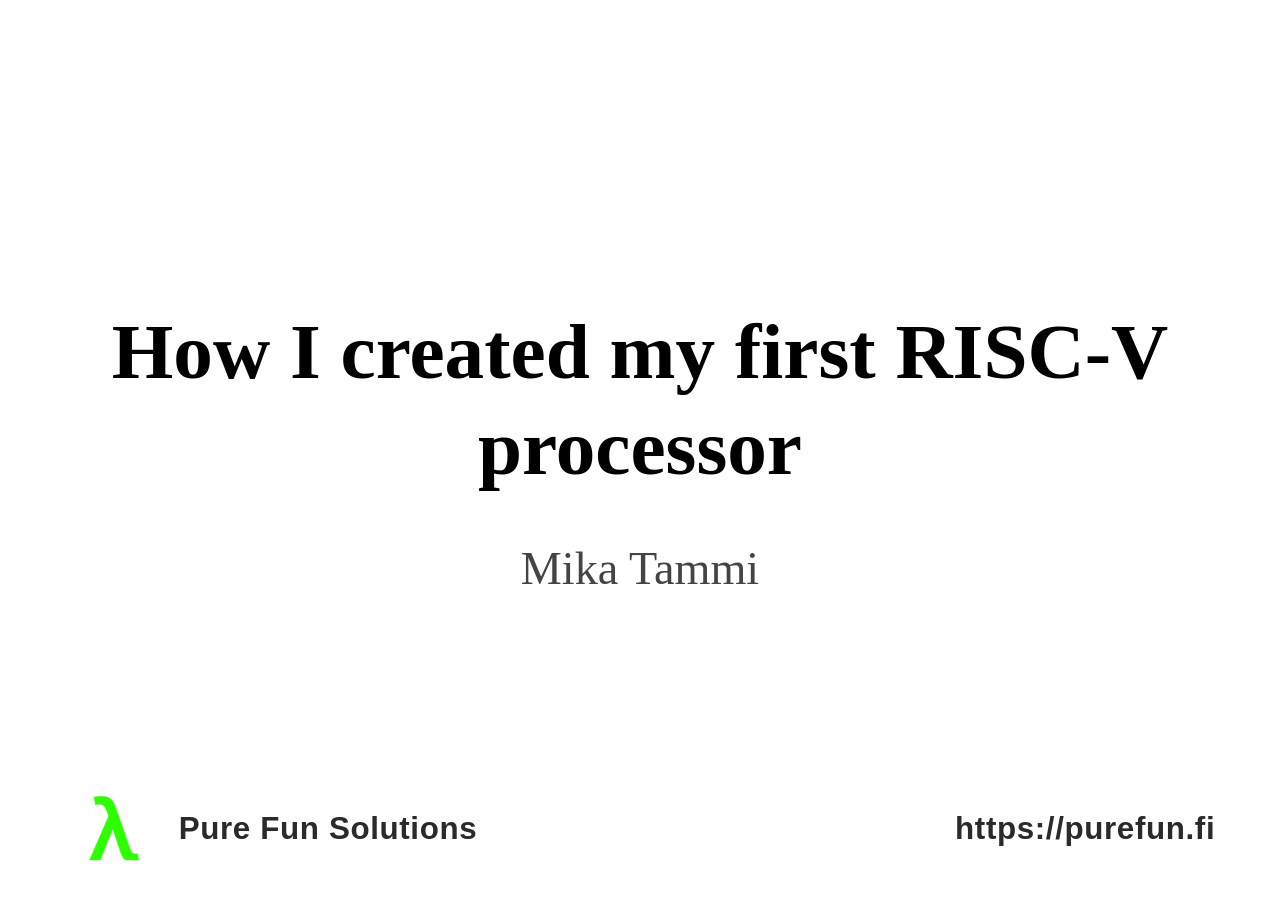
==== docs/index.html @ 462a07eb "riski5 — Helsinki Functional Programming meetup deck Co-Authored-By: Claude Opus 4.7 (1M context) <n" ====
<!DOCTYPE html>
<head>
  <meta charset="utf-8">
  <meta name="generator" content="pandoc">
  <title>-</title>
  <style>
    code{white-space: pre-wrap;}
    span.smallcaps{font-variant: small-caps;}
    div.columns{display: flex; gap: min(4vw, 1.5em);}
    div.column{flex: auto; overflow-x: auto;}
    div.hanging-indent{margin-left: 1.5em; text-indent: -1.5em;}
    /* The extra [class] is a hack that increases specificity enough to
       override a similar rule in reveal.js */
    ul.task-list[class]{list-style: none;}
    ul.task-list li input[type="checkbox"] {
      font-size: inherit;
      width: 0.8em;
      margin: 0 0.8em 0.2em -1.6em;
      vertical-align: middle;
    }
    .display.math{display: block; text-align: center; margin: 0.5rem auto;}
    /* CSS for syntax highlighting */
    html { -webkit-text-size-adjust: 100%; }
    pre > code.sourceCode { white-space: pre; position: relative; }
    pre > code.sourceCode > span { display: inline-block; line-height: 1.25; }
    pre > code.sourceCode > span:empty { height: 1.2em; }
    .sourceCode { overflow: visible; }
    code.sourceCode > span { color: inherit; text-decoration: inherit; }
    div.sourceCode { margin: 1em 0; }
    pre.sourceCode { margin: 0; }
    @media screen {
    div.sourceCode { overflow: auto; }
    }
    @media print {
    pre > code.sourceCode { white-space: pre-wrap; }
    pre > code.sourceCode > span { text-indent: -5em; padding-left: 5em; }
    }
    pre.numberSource code
      { counter-reset: source-line 0; }
    pre.numberSource code > span
      { position: relative; left: -4em; counter-increment: source-line; }
    pre.numberSource code > span > a:first-child::before
      { content: counter(source-line);
        position: relative; left: -1em; text-align: right; vertical-align: baseline;
        border: none; display: inline-block;
        -webkit-touch-callout: none; -webkit-user-select: none;
        -khtml-user-select: none; -moz-user-select: none;
        -ms-user-select: none; user-select: none;
        padding: 0 4px; width: 4em;
      }
    pre.numberSource { margin-left: 3em;  padding-left: 4px; }
    div.sourceCode
      { color: #cccccc; background-color: #303030; }
    @media screen {
    pre > code.sourceCode > span > a:first-child::before { text-decoration: underline; }
    }
    code span.al { color: #ffcfaf; } /* Alert */
    code span.an { color: #7f9f7f; font-weight: bold; } /* Annotation */
    code span.at { } /* Attribute */
    code span.bn { color: #dca3a3; } /* BaseN */
    code span.bu { } /* BuiltIn */
    code span.cf { color: #f0dfaf; } /* ControlFlow */
    code span.ch { color: #dca3a3; } /* Char */
    code span.cn { color: #dca3a3; font-weight: bold; } /* Constant */
    code span.co { color: #7f9f7f; } /* Comment */
    code span.cv { color: #7f9f7f; font-weight: bold; } /* CommentVar */
    code span.do { color: #7f9f7f; } /* Documentation */
    code span.dt { color: #dfdfbf; } /* DataType */
    code span.dv { color: #dcdccc; } /* DecVal */
    code span.er { color: #c3bf9f; } /* Error */
    code span.ex { } /* Extension */
    code span.fl { color: #c0bed1; } /* Float */
    code span.fu { color: #efef8f; } /* Function */
    code span.im { } /* Import */
    code span.in { color: #7f9f7f; font-weight: bold; } /* Information */
    code span.kw { color: #f0dfaf; } /* Keyword */
    code span.op { color: #f0efd0; } /* Operator */
    code span.ot { color: #efef8f; } /* Other */
    code span.pp { color: #ffcfaf; font-weight: bold; } /* Preprocessor */
    code span.sc { color: #dca3a3; } /* SpecialChar */
    code span.ss { color: #cc9393; } /* SpecialString */
    code span.st { color: #cc9393; } /* String */
    code span.va { } /* Variable */
    code span.vs { color: #cc9393; } /* VerbatimString */
    code span.wa { color: #7f9f7f; font-weight: bold; } /* Warning */
  </style>
  <link rel="stylesheet" href="assets/css/overrides.css">
</head>
<body>
<section id="how-i-created-my-first-risc-v-processor"
class="slide level2 title-deck">
<h2 class="title-deck">How I created my first RISC-V processor</h2>
<p>Mika Tammi</p>
</section>
<section id="section-1-introduction" class="title-slide slide level1">
<h1>Section 1 · Introduction</h1>

</section>
<section id="riski5-risc-v-on-fpga-in-haskell" class="slide level2">
<h2>riski5 — RISC-V on FPGA in Haskell</h2>
<p><strong>Helsinki Functional Programming meetup</strong>
<strong>2026-05-05</strong></p>
<div style="height: 2em">

</div>
<p>A RISC-V processor written in Clash.</p>
<p>Clash compiles a subset of Haskell to synthesisable Verilog.</p>
<div style="height: 2em">

</div>
<p><a href="https://github.com/purefunsolutions/riski5"
class="uri">https://github.com/purefunsolutions/riski5</a></p>
<p><a
href="https://github.com/purefunsolutions/riski5-helsinki-functional-programming-meetup-presentation"
class="uri">https://github.com/purefunsolutions/riski5-helsinki-functional-programming-meetup-presentation</a></p>
</section>
<section id="about-me-mika-tammi" class="slide level2">
<h2>About me — Mika Tammi</h2>
<ul>
<li>Long-time Haskeller, also enthusiastic about Nix and Rust; runs Pure
Fun Solutions</li>
<li>Background spans <strong>embedded and systems programming</strong>,
<strong>signal processing</strong>, <strong>ML / AI</strong>, and
<strong>cybersecurity</strong></li>
<li>Studied at <strong>Tampere University of Technology</strong> (BSc +
an almost-MSc) — major in <strong>Theoretical Computer Science</strong>
(<em>ohjelmistotiede</em>), minors in <strong>Digital Hardware
Design</strong> and <strong>Signal Processing in Multimedia</strong>.
Master’s thesis still unfinished. Last touched FPGAs around
<strong>2012</strong>, so this is a return after a decade-plus gap</li>
<li>Audacious goal for this project: <em>write a RISC-V processor in
Clash that runs on a 22-year-old educational FPGA</em></li>
</ul>
</section>
<section id="sibling-projects" class="slide level2">
<h2>Sibling projects</h2>
<ul>
<li><strong><code>alterade2-flake</code></strong> — Quartus II 13.0sp1 +
USB-Blaster on NixOS</li>
<li><strong><code>verilambda</code></strong> — Haskell-Verilator
bindings, type-preserving</li>
<li><strong><code>riski5</code></strong> — the RISC-V core (today’s main
subject)</li>
</ul>
</section>
<section id="presenter-reminder-kick-off-the-live-boot"
class="slide level2 presenter-note">
<h2 class="presenter-note">▶ Presenter reminder — kick off the live
boot</h2>
<p>In another terminal, before continuing:</p>
<div class="sourceCode" id="cb1"><pre class="sourceCode sh"><code class="sourceCode bash"><span id="cb1-1"><a href="#cb1-1" aria-hidden="true" tabindex="-1"></a><span class="ex">nix</span> run .#boot-linux-master-combmd</span></code></pre></div>
<p>Uploads the kernel + DTB over JTAG-Avalon-Master and starts booting
Linux on the DE2 in the background while the rest of the deck plays.</p>
</section>
<section id="the-setup-driving-todays-demo"
class="slide level2 full-photo">
<h2 class="full-photo">The setup driving today’s demo</h2>
<p><img src="assets/images/AlteraSalkku01.jpeg" /></p>
</section>
<section id="the-setup-driving-todays-demo-1"
class="slide level2 full-photo">
<h2 class="full-photo">The setup driving today’s demo</h2>
<p><img src="assets/images/AlteraSalkku02.jpeg" /></p>
</section>
<section id="why-now-ai-nostalgia" class="slide level2">
<h2>Why now? — AI + nostalgia</h2>
<ul>
<li><strong>Claude Opus 4.7 was released 2026-04-16.</strong> I wanted
to push and test the limits of it on a substantial, end-to-end systems
project.</li>
<li>I dug up an old <strong>Altera DE2</strong> board I originally got
from <strong>Tampere University of Technology</strong> as part of my
studies. 22 years old, 33 216 LEs, 8 MB SDRAM, sitting in a drawer.</li>
<li>Open question: could Claude help me get this antique FPGA running on
<strong>modern NixOS + flakes</strong>?</li>
<li>I’d carried a years-old itch to write my own RISC-V core. Felt like
the right time to try <strong>Clash on real silicon</strong>.</li>
<li>Working style: <strong>I supplied the design guidelines</strong> —
which blocks I wanted, what targets, what verification approach —
<strong>and Claude filled in the implementation gaps</strong>. This
whole project is the receipt for that experiment.</li>
</ul>
</section>
<section id="bootstrap-hello-world-on-real-silicon-in-hours"
class="slide level2">
<h2>Bootstrap: Hello World on real silicon in hours</h2>
<p><strong><code>alterade2-flake</code></strong> — Nix flake packaging
Altera Quartus II 13.0sp1 (the last version that supports Cyclone II)
and the USB-Blaster JTAG cable as a NixOS module.</p>
<blockquote>
<p>A blinking-LED design was running on the physical DE2 within two
hours of taking it out of the box and plugging it into my computer.</p>
</blockquote>
<p><strong><code>verilambda</code></strong> — Haskell-Verilator
bindings, type-preserving (HKD ports + <code>OverloadedLabels</code>),
no Template Haskell. Built because every existing option degraded Clash
types at the FFI boundary.</p>
<p><strong>riski5</strong> — the RISC-V core, sits on top of those two
siblings. Three repos, one workflow, all under Nix.</p>
</section>
<section id="agenda-arc" class="slide level2">
<h2>Agenda + arc</h2>
<p>Phase milestones (dates from the live blog post, not weeks):</p>
<ul>
<li><strong>Phase 1A</strong> — Scaffold + type-level ISA
<em>(2026-04-19)</em></li>
<li><strong>Phase 1B/C/D</strong> — SoC bring-up: BRAM → SRAM →
SDRAM</li>
<li><strong>Phase 1E</strong> — fmax baseline (~33 MHz pipelineless
plateau)</li>
<li><strong>Phase 2A</strong> — 5-stage pipeline, <strong>40 MHz on
silicon</strong> <em>(2026-04-21)</em></li>
<li><strong>Phase 2B</strong> — A-extension + CLINT + PLIC +
interrupts</li>
<li><strong>2026-05-02</strong> — <strong>Linux 6.18.22 boots on real
silicon</strong> (dies at sched_clock)</li>
<li><strong>2026-05-03</strong> — Multi-PLL three-domain split
landed</li>
<li><strong>2026-05-04</strong> — <code>mstatus.MPP</code> + bridge
fixes; kernel reaches printk</li>
<li><strong>2026-05-05 (today!)</strong> — <code>cbrFlush</code> race +
hybrid MUL-via-DSP silicon-only-bug fixes; Linux boots through
<code>BogoMIPS</code> to <strong>Mountpoint-cache hash table
entries</strong></li>
</ul>
</section>
<section id="how-a-cpu-works-in-30-seconds"
class="slide level2 code-dense">
<h2 class="code-dense">How a CPU works (in 30 seconds)</h2>
<p>A CPU is a tiny state machine. Its state is the <strong>program
counter (PC)</strong>, the <strong>register file</strong> (32 GPRs in
RV32), a few <strong>CSRs</strong>, and <strong>memory</strong>.</p>
<p>Each clock tick:</p>
<ol type="1">
<li><strong>Fetch</strong> — read 32 bits at <code>mem[PC]</code></li>
<li><strong>Decode</strong> — interpret them as an instruction
(<code>addi x1, x2, 5</code> / <code>lw x3, 0(x4)</code> /
<code>beq …</code>)</li>
<li><strong>Execute</strong> — write a register, read / write memory, or
update PC</li>
<li><strong>Repeat</strong> — default <code>PC ← PC + 4</code>, then
back to step 1</li>
</ol>
<div class="sourceCode" id="cb2"><pre
class="sourceCode haskell"><code class="sourceCode haskell"><span id="cb2-1"><a href="#cb2-1" aria-hidden="true" tabindex="-1"></a><span class="ot">step ::</span> <span class="dt">Instr</span> <span class="ot">-&gt;</span> <span class="dt">MachineState</span> <span class="ot">-&gt;</span> <span class="dt">MachineState</span></span></code></pre></div>
<p><code>Riski5.Reference</code> literally implements it that way — pure
Haskell, total function, no <code>IO</code>.</p>
</section>
<section id="what-is-clash" class="slide level2 code-dense">
<h2 class="code-dense">What is Clash?</h2>
<p>Clash compiles a subset of Haskell to <strong>synthesisable
Verilog</strong>.</p>
<ul>
<li><code>Signal dom a</code> — a wire in clock domain <code>dom</code>
carrying values of <code>a</code> over time</li>
<li><code>clash --verilog</code> — emit synthesisable Verilog</li>
<li><code>simulate</code> — run the same source as plain Haskell</li>
</ul>
<div class="sourceCode" id="cb3"><pre
class="sourceCode haskell"><code class="sourceCode haskell"><span id="cb3-1"><a href="#cb3-1" aria-hidden="true" tabindex="-1"></a><span class="co">-- A single full adder</span></span>
<span id="cb3-2"><a href="#cb3-2" aria-hidden="true" tabindex="-1"></a>fullAdder</span>
<span id="cb3-3"><a href="#cb3-3" aria-hidden="true" tabindex="-1"></a><span class="ot">  ::</span> <span class="dt">Signal</span> dom (<span class="dt">Bit</span>, <span class="dt">Bit</span>, <span class="dt">Bit</span>)</span>
<span id="cb3-4"><a href="#cb3-4" aria-hidden="true" tabindex="-1"></a>  <span class="ot">-&gt;</span> <span class="dt">Signal</span> dom (<span class="dt">Bit</span>, <span class="dt">Bit</span>)</span>
<span id="cb3-5"><a href="#cb3-5" aria-hidden="true" tabindex="-1"></a>fullAdder <span class="ot">=</span> <span class="fu">fmap</span> step</span>
<span id="cb3-6"><a href="#cb3-6" aria-hidden="true" tabindex="-1"></a>  <span class="kw">where</span> step (a, b, cin) <span class="ot">=</span></span>
<span id="cb3-7"><a href="#cb3-7" aria-hidden="true" tabindex="-1"></a>          (a <span class="ot">`xor`</span> b <span class="ot">`xor`</span> cin</span>
<span id="cb3-8"><a href="#cb3-8" aria-hidden="true" tabindex="-1"></a>          , (a <span class="op">.&amp;.</span> b) <span class="op">.|.</span> (cin <span class="op">.&amp;.</span> (a <span class="ot">`xor`</span> b)))</span></code></pre></div>
<p><strong>One source. Multiple targets.</strong> That’s the thread that
runs through this whole project.</p>
</section>
<section id="a-quick-word-on-risc-v" class="slide level2">
<h2>A quick word on RISC-V</h2>
<p><strong>RISC-V</strong> — an open, modular, royalty-free ISA, started
in <strong>2010</strong> at <strong>UC Berkeley</strong> (Asanović,
Patterson, Waterman, Lee) as a clean teaching ISA. First public spec in
<strong>2014</strong>.</p>
<ul>
<li><strong>2015</strong> — RISC-V Foundation incorporated; SiFive
founded</li>
<li><strong>2017</strong> — HiFive Unleashed: first Linux-capable
commercial board</li>
<li><strong>2019</strong> — RV32I / RV64I base + Zicsr ratified</li>
<li><strong>2020</strong> — RISC-V International moves to Switzerland
for neutrality</li>
<li><strong>2021</strong> — Vector extension v1.0 ratified</li>
<li><strong>2024-26</strong> — major adoption: Google, Qualcomm, NVIDIA,
Apple</li>
</ul>
</section>
<section id="what-riski5-implements-today"
class="slide level2 code-dense">
<h2 class="code-dense">What riski5 implements today</h2>
<p>Full <strong>RV32IMA + Zicsr + Zifencei + Zbb + M-mode</strong>
privileged subset:</p>
<ul>
<li><strong>RV32I</strong> — base 32-bit integer ISA (47 instructions:
arithmetic, logical, shifts, loads / stores, branches, jumps, FENCE,
ECALL, EBREAK)</li>
<li><strong>Zicsr</strong> — six CSR access instructions (CSRRW / CSRRS
/ CSRRC + imm)</li>
<li><strong>Zifencei</strong> — <code>FENCE.I</code> (no-op without
I-cache; free today)</li>
<li><strong>M-mode privileged</strong> — <code>mstatus</code>,
<code>mtvec</code>, <code>mepc</code>, <code>mcause</code>,
<code>mip</code> / <code>mie</code>, <code>MRET</code>; trap entry /
return; CLINT timer + PLIC IRQs</li>
<li><strong>RV32M</strong> — <code>MUL</code>, <code>MULH</code>,
<code>MULHSU</code>, <code>MULHU</code>, <code>DIV</code>,
<code>DIVU</code>, <code>REM</code>, <code>REMU</code> (hybrid:
combinational MUL via Cyclone II DSP blocks, iterative DIV/REM)</li>
<li><strong>RV32A</strong> — <code>LR.W</code>, <code>SC.W</code>, plus
all nine AMOs:
<code>SWAP / ADD / XOR / AND / OR / MIN / MAX / MINU / MAXU</code>
(<code>.W</code>)</li>
<li><strong>Zbb</strong> — bit-manipulation (count-leading/trailing
zeros, byte/word swap,
<code>min</code>/<code>max</code>/<code>minu</code>/<code>maxu</code>,
etc.) — required by Linux RV32 builds</li>
</ul>
</section>

<section id="section-2-the-original-idea-risc-v-isa-at-the-type-level"
class="title-slide slide level1">
<h1>Section 2 · The Original Idea — RISC-V ISA at the Type Level</h1>

</section>
<section id="the-seed-idea" class="slide level2">
<h2>The seed idea</h2>
<blockquote>
<p><em>Can I represent the entire RISC-V instruction set in Haskell’s
type system, and use that single definition for the hardware decoder,
the assembler, and the encoder?</em></p>
</blockquote>
<p>This is what started the project.</p>
<p>The hypothesis: <strong>if widths and operand kinds live in types,
every downstream consumer (silicon, simulator, assembler) is a total
function and bit-level mistakes become compile errors.</strong></p>
<p>Single source of truth. Three (or more) outputs. No duplication.</p>
</section>
<section id="code-excerpt-the-instr-adt"
class="slide level2 code-dense">
<h2 class="code-dense">Code excerpt: the <code>Instr</code> ADT</h2>
<p>From <code>Riski5.ISA</code> — every RV32IMA instruction is one
constructor.</p>
<div class="sourceCode" id="cb4"><pre
class="sourceCode haskell"><code class="sourceCode haskell"><span id="cb4-1"><a href="#cb4-1" aria-hidden="true" tabindex="-1"></a><span class="kw">data</span> <span class="dt">Instr</span></span>
<span id="cb4-2"><a href="#cb4-2" aria-hidden="true" tabindex="-1"></a>  <span class="ot">=</span> <span class="dt">Lui</span>   <span class="dt">Reg</span> (<span class="dt">BitVector</span> <span class="dv">20</span>)        <span class="co">-- upper-immediate</span></span>
<span id="cb4-3"><a href="#cb4-3" aria-hidden="true" tabindex="-1"></a>  <span class="op">|</span> <span class="dt">Auipc</span> <span class="dt">Reg</span> (<span class="dt">BitVector</span> <span class="dv">20</span>)</span>
<span id="cb4-4"><a href="#cb4-4" aria-hidden="true" tabindex="-1"></a>  <span class="op">|</span> <span class="dt">Addi</span>  <span class="dt">Reg</span> <span class="dt">Reg</span> (<span class="dt">Signed</span> <span class="dv">12</span>)       <span class="co">-- I-type arithmetic</span></span>
<span id="cb4-5"><a href="#cb4-5" aria-hidden="true" tabindex="-1"></a>  <span class="op">|</span> <span class="dt">Slli</span>  <span class="dt">Reg</span> <span class="dt">Reg</span> (<span class="dt">BitVector</span> <span class="dv">5</span>)</span>
<span id="cb4-6"><a href="#cb4-6" aria-hidden="true" tabindex="-1"></a>  <span class="op">|</span> <span class="dt">Add</span>   <span class="dt">Reg</span> <span class="dt">Reg</span> <span class="dt">Reg</span>               <span class="co">-- R-type arithmetic</span></span>
<span id="cb4-7"><a href="#cb4-7" aria-hidden="true" tabindex="-1"></a>  <span class="op">|</span> <span class="dt">Sub</span>   <span class="dt">Reg</span> <span class="dt">Reg</span> <span class="dt">Reg</span></span>
<span id="cb4-8"><a href="#cb4-8" aria-hidden="true" tabindex="-1"></a>  <span class="op">|</span> <span class="dt">Bne</span>   <span class="dt">Reg</span> <span class="dt">Reg</span> (<span class="dt">Signed</span> <span class="dv">13</span>)       <span class="co">-- branches</span></span>
<span id="cb4-9"><a href="#cb4-9" aria-hidden="true" tabindex="-1"></a>  <span class="op">|</span> <span class="dt">Jalr</span>  <span class="dt">Reg</span> <span class="dt">Reg</span> (<span class="dt">Signed</span> <span class="dv">12</span>)       <span class="co">-- jumps</span></span>
<span id="cb4-10"><a href="#cb4-10" aria-hidden="true" tabindex="-1"></a>  <span class="op">|</span> <span class="dt">Lw</span>    <span class="dt">Reg</span> <span class="dt">Reg</span> (<span class="dt">Signed</span> <span class="dv">12</span>)       <span class="co">-- loads / stores</span></span>
<span id="cb4-11"><a href="#cb4-11" aria-hidden="true" tabindex="-1"></a>  <span class="op">|</span> <span class="dt">Sw</span>    <span class="dt">Reg</span> <span class="dt">Reg</span> (<span class="dt">Signed</span> <span class="dv">12</span>)</span>
<span id="cb4-12"><a href="#cb4-12" aria-hidden="true" tabindex="-1"></a>  <span class="op">|</span> <span class="dt">Mul</span>   <span class="dt">Reg</span> <span class="dt">Reg</span> <span class="dt">Reg</span>               <span class="co">-- RV32M</span></span>
<span id="cb4-13"><a href="#cb4-13" aria-hidden="true" tabindex="-1"></a>  <span class="op">|</span> <span class="dt">LrW</span>   <span class="dt">Reg</span> <span class="dt">Reg</span>                   <span class="co">-- RV32A: load-reserved</span></span>
<span id="cb4-14"><a href="#cb4-14" aria-hidden="true" tabindex="-1"></a>  <span class="op">|</span> <span class="dt">ScW</span>   <span class="dt">Reg</span> <span class="dt">Reg</span> <span class="dt">Reg</span>               <span class="co">-- RV32A: store-conditional</span></span>
<span id="cb4-15"><a href="#cb4-15" aria-hidden="true" tabindex="-1"></a>  <span class="op">|</span> <span class="dt">Csrrw</span> <span class="dt">Reg</span> <span class="dt">Csr</span> <span class="dt">Reg</span>               <span class="co">-- Zicsr</span></span>
<span id="cb4-16"><a href="#cb4-16" aria-hidden="true" tabindex="-1"></a>  <span class="op">|</span> <span class="dt">Mret</span>                            <span class="co">-- machine-mode return</span></span>
<span id="cb4-17"><a href="#cb4-17" aria-hidden="true" tabindex="-1"></a>  <span class="op">|</span> <span class="dt">Fence</span> <span class="dt">FenceArg</span> <span class="dt">FenceArg</span></span>
<span id="cb4-18"><a href="#cb4-18" aria-hidden="true" tabindex="-1"></a>  <span class="co">-- + ~30 more, each operand width-typed</span></span></code></pre></div>
<p>Widths live in types — <code>Signed 12</code>,
<code>BitVector 5</code>, <code>Reg = BitVector 5</code>. A wrong width
is a compile error before the synthesiser sees it.</p>
</section>
<section id="one-adt-three-consumers" class="slide level2 code-dense">
<h2 class="code-dense">One ADT, three consumers</h2>
<div class="sourceCode" id="cb5"><pre
class="sourceCode haskell"><code class="sourceCode haskell"><span id="cb5-1"><a href="#cb5-1" aria-hidden="true" tabindex="-1"></a><span class="co">-- 1. Hardware decoder (Clash, runs on silicon)</span></span>
<span id="cb5-2"><a href="#cb5-2" aria-hidden="true" tabindex="-1"></a><span class="ot">decode ::</span> <span class="dt">BitVector</span> <span class="dv">32</span> <span class="ot">-&gt;</span> <span class="dt">Maybe</span> <span class="dt">Instr</span></span>
<span id="cb5-3"><a href="#cb5-3" aria-hidden="true" tabindex="-1"></a></span>
<span id="cb5-4"><a href="#cb5-4" aria-hidden="true" tabindex="-1"></a><span class="co">-- 2. Software encoder (inverse of decode, also total)</span></span>
<span id="cb5-5"><a href="#cb5-5" aria-hidden="true" tabindex="-1"></a><span class="ot">encode ::</span> <span class="dt">Instr</span> <span class="ot">-&gt;</span> <span class="dt">BitVector</span> <span class="dv">32</span></span>
<span id="cb5-6"><a href="#cb5-6" aria-hidden="true" tabindex="-1"></a></span>
<span id="cb5-7"><a href="#cb5-7" aria-hidden="true" tabindex="-1"></a><span class="co">-- 3. Embedded assembler eDSL (monadic, with labels + pseudo-ops)</span></span>
<span id="cb5-8"><a href="#cb5-8" aria-hidden="true" tabindex="-1"></a><span class="ot">blinky ::</span> <span class="dt">Asm</span> ()</span>
<span id="cb5-9"><a href="#cb5-9" aria-hidden="true" tabindex="-1"></a>blinky <span class="ot">=</span> <span class="kw">do</span></span>
<span id="cb5-10"><a href="#cb5-10" aria-hidden="true" tabindex="-1"></a>  li   t0 <span class="bn">0x10000020</span>       <span class="co">-- pseudo-op: lui + addi</span></span>
<span id="cb5-11"><a href="#cb5-11" aria-hidden="true" tabindex="-1"></a>  loop <span class="ot">&lt;-</span> label</span>
<span id="cb5-12"><a href="#cb5-12" aria-hidden="true" tabindex="-1"></a>  sw   t1 <span class="dv">0</span> t0</span>
<span id="cb5-13"><a href="#cb5-13" aria-hidden="true" tabindex="-1"></a>  addi t1 t1 <span class="dv">1</span></span>
<span id="cb5-14"><a href="#cb5-14" aria-hidden="true" tabindex="-1"></a>  j    loop                <span class="co">-- pseudo-op: jal x0, loop</span></span></code></pre></div>
<p>Encoder/decoder mirror each other bit-for-bit. The assembler resolves
labels in two passes. <strong>The first “Hello from Riski5” firmware was
written entirely in this Haskell eDSL — no GNU binutils
involved.</strong></p>
</section>
<section id="hello-from-riski5-the-asm-edsl-on-real-silicon"
class="slide level2 code-dense two-col">
<h2 class="code-dense two-col">“Hello from Riski5” — the asm eDSL on
real silicon</h2>
<div class="columns">
<div class="column">
<div class="sourceCode" id="cb6"><pre
class="sourceCode haskell"><code class="sourceCode haskell"><span id="cb6-1"><a href="#cb6-1" aria-hidden="true" tabindex="-1"></a><span class="ot">helloFirmware ::</span> <span class="dt">Asm</span> ()</span>
<span id="cb6-2"><a href="#cb6-2" aria-hidden="true" tabindex="-1"></a>helloFirmware <span class="ot">=</span> <span class="kw">do</span></span>
<span id="cb6-3"><a href="#cb6-3" aria-hidden="true" tabindex="-1"></a>  loadAddr uartReg <span class="bn">0x1000</span>_0000</span>
<span id="cb6-4"><a href="#cb6-4" aria-hidden="true" tabindex="-1"></a>  loadAddr lcdReg  <span class="bn">0x1000</span>_0040</span>
<span id="cb6-5"><a href="#cb6-5" aria-hidden="true" tabindex="-1"></a></span>
<span id="cb6-6"><a href="#cb6-6" aria-hidden="true" tabindex="-1"></a>  uartString <span class="st">&quot;hello, world\n&quot;</span></span>
<span id="cb6-7"><a href="#cb6-7" aria-hidden="true" tabindex="-1"></a></span>
<span id="cb6-8"><a href="#cb6-8" aria-hidden="true" tabindex="-1"></a>  <span class="co">-- Centred LCD greeting</span></span>
<span id="cb6-9"><a href="#cb6-9" aria-hidden="true" tabindex="-1"></a>  lcdGotoXy <span class="dv">4</span> <span class="dv">0</span></span>
<span id="cb6-10"><a href="#cb6-10" aria-hidden="true" tabindex="-1"></a>  lcdString <span class="st">&quot;Hello fr&quot;</span></span>
<span id="cb6-11"><a href="#cb6-11" aria-hidden="true" tabindex="-1"></a>  lcdGotoXy <span class="dv">0</span> <span class="dv">1</span></span>
<span id="cb6-12"><a href="#cb6-12" aria-hidden="true" tabindex="-1"></a>  lcdString <span class="st">&quot;Riski5!&quot;</span></span>
<span id="cb6-13"><a href="#cb6-13" aria-hidden="true" tabindex="-1"></a></span>
<span id="cb6-14"><a href="#cb6-14" aria-hidden="true" tabindex="-1"></a>  done <span class="ot">&lt;-</span> label</span>
<span id="cb6-15"><a href="#cb6-15" aria-hidden="true" tabindex="-1"></a>  j done</span></code></pre></div>
</div><div class="column">
<p><img src="assets/images/HelloFromRiski5.jpg" /></p>
</div>
</div>
</section>

<section id="section-3-rtl-background" class="title-slide slide level1">
<h1>Section 3 · RTL Background</h1>

</section>
<section id="a-short-history-of-silicon"
class="slide level2 code-dense">
<h2 class="code-dense">A short history of silicon</h2>
<p>Moore’s Law in concrete: feature size (<em>viivanleveys</em>)
shrinking, transistors per die exploding.</p>
<table>
<colgroup>
<col style="width: 7%" />
<col style="width: 10%" />
<col style="width: 46%" />
<col style="width: 15%" />
<col style="width: 19%" />
</colgroup>
<thead>
<tr>
<th style="text-align: right;">Year</th>
<th style="text-align: right;">Process</th>
<th>Chip</th>
<th style="text-align: right;">Transistors</th>
<th style="text-align: right;">Peak compute</th>
</tr>
</thead>
<tbody>
<tr>
<td style="text-align: right;">1971</td>
<td style="text-align: right;">10 µm</td>
<td>Intel 4004</td>
<td style="text-align: right;">2.3 k</td>
<td style="text-align: right;">0.09 MIPS</td>
</tr>
<tr>
<td style="text-align: right;">1978</td>
<td style="text-align: right;">3 µm</td>
<td>Intel 8086</td>
<td style="text-align: right;">29 k</td>
<td style="text-align: right;">0.33 MIPS</td>
</tr>
<tr>
<td style="text-align: right;">1993</td>
<td style="text-align: right;">800 nm</td>
<td>Intel Pentium</td>
<td style="text-align: right;">3.1 M</td>
<td style="text-align: right;">~50 MFLOPS</td>
</tr>
<tr>
<td style="text-align: right;">2000</td>
<td style="text-align: right;">180 nm</td>
<td>Intel Pentium 4 (Willamette)</td>
<td style="text-align: right;">42 M</td>
<td style="text-align: right;">~6 GFLOPS</td>
</tr>
<tr>
<td style="text-align: right;"><strong>2004</strong></td>
<td style="text-align: right;"><strong>90 nm</strong></td>
<td><strong>Altera Cyclone II — <em>the DE2</em></strong></td>
<td style="text-align: right;"><strong>33 k LE</strong></td>
<td style="text-align: right;"><em>no FPU</em></td>
</tr>
<tr>
<td style="text-align: right;">2006</td>
<td style="text-align: right;">65 nm</td>
<td>Intel Core 2 Duo (Conroe)</td>
<td style="text-align: right;">291 M</td>
<td style="text-align: right;">~48 GFLOPS</td>
</tr>
<tr>
<td style="text-align: right;">2013</td>
<td style="text-align: right;">22 nm</td>
<td>Intel Haswell</td>
<td style="text-align: right;">1.4 B</td>
<td style="text-align: right;">~490 GFLOPS</td>
</tr>
<tr>
<td style="text-align: right;">2020</td>
<td style="text-align: right;">14 nm</td>
<td><strong>Intel i9-10900KF</strong> — <em>my older desktop</em></td>
<td style="text-align: right;">~6 B †</td>
<td style="text-align: right;">~2 TFLOPS</td>
</tr>
<tr>
<td style="text-align: right;">2020</td>
<td style="text-align: right;">5 nm</td>
<td>Apple M1</td>
<td style="text-align: right;">16 B</td>
<td style="text-align: right;">2.6 TFLOPS</td>
</tr>
<tr>
<td style="text-align: right;">2022</td>
<td style="text-align: right;">TSMC 4N</td>
<td>NVIDIA RTX 4090</td>
<td style="text-align: right;">76.3 B</td>
<td style="text-align: right;">82.6 TFLOPS</td>
</tr>
<tr>
<td style="text-align: right;">2023</td>
<td style="text-align: right;">Intel 7</td>
<td><strong>Intel i9-14900K</strong> — <em>my desktop</em></td>
<td style="text-align: right;">~26 B †</td>
<td style="text-align: right;">~3 TFLOPS</td>
</tr>
<tr>
<td style="text-align: right;">2023</td>
<td style="text-align: right;">3 nm</td>
<td><strong>Apple M3 Max</strong> — <em>my MacBook Pro</em></td>
<td style="text-align: right;">92 B</td>
<td style="text-align: right;">14 TFLOPS</td>
</tr>
<tr>
<td style="text-align: right;">2025</td>
<td style="text-align: right;">TSMC 4N</td>
<td>NVIDIA RTX 5090</td>
<td style="text-align: right;">92.2 B</td>
<td style="text-align: right;">104.8 TFLOPS</td>
</tr>
<tr>
<td style="text-align: right;">2026</td>
<td style="text-align: right;">N3P</td>
<td><strong>Apple M5 Max</strong> — <em>current bleeding edge</em></td>
<td style="text-align: right;">~165 B †</td>
<td style="text-align: right;">~25 TFLOPS</td>
</tr>
<tr>
<td style="text-align: right;">2026</td>
<td style="text-align: right;">2 nm</td>
<td>TSMC N2</td>
<td style="text-align: right;"><em>ramping</em></td>
<td style="text-align: right;">—</td>
</tr>
</tbody>
</table>
<p><em>Peak compute: FP32 single-precision (CPU AVX or GPU, whichever is
higher); old chips show MIPS where no FPU existed.</em> <em>† Intel
never officially disclosed transistor counts for these parts; figures
are die-area-density estimates. M5 Max disclosure is still pending at
the time of writing.</em></p>
<p>Feature size: <strong>5 000× smaller</strong> since 1971. Transistor
density: <strong>~10⁷ ×</strong>. Peak compute: <strong>~10⁹ ×</strong>.
<strong>riski5 fits comfortably in 22-year-old 90 nm
silicon.</strong></p>
</section>
<section id="from-c-to-gates" class="slide level2">
<h2>From C to gates</h2>
<p>A hardware description language (HDL) is <strong>not</strong> a
programming language.</p>
<ul>
<li><strong>Registers</strong> are physical state-holding elements (D
flip-flops)</li>
<li><strong>Combinational logic</strong> between them is gates: AND, OR,
MUX</li>
<li>“Synthesisable” means a netlist tool can map your description to
primitive logic cells the FPGA’s place-and-route can chew on</li>
<li>Every line of HDL <strong>is happening in parallel, all the
time</strong> — there is no program counter</li>
</ul>
<p>Mental model: your HDL describes a <em>circuit</em>. The simulator
pretends to be a clock and watches what wires do. The synthesiser turns
the description into actual silicon.</p>
</section>
<section id="hdl-landscape-verilog-vs-systemverilog-vs-vhdl"
class="slide level2">
<h2>HDL landscape — Verilog vs SystemVerilog vs VHDL</h2>
<table>
<colgroup>
<col style="width: 16%" />
<col style="width: 31%" />
<col style="width: 28%" />
<col style="width: 24%" />
</colgroup>
<thead>
<tr>
<th></th>
<th>Type system</th>
<th>Tool support</th>
<th>Ergonomics</th>
</tr>
</thead>
<tbody>
<tr>
<td>Verilog</td>
<td>Weakest (4-state)</td>
<td>Universal</td>
<td>Spartan</td>
</tr>
<tr>
<td>SystemVerilog</td>
<td><code>logic</code>, structs, interfaces, assertions</td>
<td>Partial outside Synopsys/Cadence</td>
<td>Better</td>
</tr>
<tr>
<td>VHDL</td>
<td>Strong, verbose</td>
<td>Strong in EU/aerospace</td>
<td>Heavy ceremony</td>
</tr>
</tbody>
</table>
<p><strong>Verilator</strong> — the gold-standard open-source simulator
— only speaks Verilog/SystemVerilog. That decided our synthesis
target.</p>
<p>We use Clash → Verilog because Verilator was irreplaceable for the
test loop.</p>
</section>
<section id="the-clock-propagation-delay" class="slide level2">
<h2>The clock &amp; propagation delay</h2>
<pre><code>   FF ──── combinational logic ────► FF
   ↑           (gates, muxes)        ↑
   │           ← propagation →       │
   └────── one clock period ─────────┘</code></pre>
<p>The slowest combinational cone between two flip-flops sets your
<strong>maximum clock frequency</strong> (fmax).</p>
<p>Add another gate on the critical path → fmax drops.</p>
<p>Every “obvious” optimisation that adds logic depth (wider ALU, more
forwarding muxes, deeper decode) has a fmax cost.</p>
</section>
<section id="plls-and-multiple-clock-domains"
class="slide level2 code-dense">
<h2 class="code-dense">PLLs and multiple clock domains</h2>
<p>A real SoC is <strong>not one clock</strong>. The DE2 has a 50 MHz
oscillator; <strong>Cyclone II PLLs</strong> synthesise derived clocks
at the frequencies and phases each block needs.</p>
<p>riski5 (after the <strong>Multi-PLL three-domain split,
2026-05-03</strong>) has <strong>three independent clock
domains</strong>, each with its own PLL:</p>
<ul>
<li><strong><code>DomBus</code></strong> — bus / fabric, <strong>40
MHz</strong></li>
<li><strong><code>DomCore</code></strong> — CPU core, <strong>40 MHz
today</strong> (CPP-tunable, splits from DomBus in a later phase)</li>
<li><strong><code>DomSdram</code></strong> — SDRAM controller,
<strong>50 MHz today</strong> (chip-rated 133 MHz; DE2 PCB chip-input
timing doesn’t close at 7.5 ns yet)</li>
</ul>
</section>
<section id="clock-domain-crossings-cdc"
class="slide level2 code-dense">
<h2 class="code-dense">Clock domain crossings (CDC)</h2>
<p><strong>CDC = Clock Domain Crossing.</strong> When a signal travels
between two asynchronous clock domains, it can be <em>latched
mid-transition</em> by the receiver and resolve to a random value —
<em>metastability</em>. A <strong>CDC bridge</strong> sits on the
boundary and synchronises every crossing safely, usually via dual-flop
synchronisers + a handshake protocol.</p>
<p>riski5 has two:</p>
<ul>
<li><code>Riski5.Cdc</code> wraps <code>dualFlipFlopSynchronizer</code>
(the primitive)</li>
<li><code>Riski5.SdramCdcBridge</code> carries Avalon-MM traffic DomBus
↔︎ DomSdram</li>
<li><code>Riski5.CoreCdcBridge</code> does DomCore ↔︎ DomBus</li>
</ul>
<p><strong>Clash makes this type-safe</strong>:
<code>Signal dom a</code> carries the domain <code>dom</code> as a
phantom type — the compiler rejects accidental cross-domain wires.</p>
</section>
<section id="pipelining-buys-you-frequency" class="slide level2">
<h2>Pipelining buys you frequency</h2>
<p>Single-cycle (Phase 1) ran into a ~33 MHz plateau in <strong>Phase
1E</strong>.</p>
<p>Splitting the datapath into a 5-stage pipeline (<strong>Phase 2A,
2026-04-21</strong>) raised the silicon target to <strong>40
MHz</strong>.</p>
<pre><code>   F   |   D   |   X   |   M   |   W
 fetch | dec.  | exec. | mem.  | wb.
   ↓       ↓       ↓       ↓       ↓
   IF/ID  ID/EX  EX/MEM  MEM/WB</code></pre>
<p>Trade-off: latency (each instruction takes 5 cycles to retire) and
<strong>hazards</strong> (forwarding paths, stalls, branch flushes).</p>
</section>

<section id="section-4-the-riski5-soc" class="title-slide slide level1">
<h1>Section 4 · The riski5 SoC</h1>

</section>
<section id="a-core-alone-is-useless-you-need-a-soc"
class="slide level2 code-dense">
<h2 class="code-dense">A core alone is useless — you need a SoC</h2>
<p>Phase 1A: BRAM inside the FPGA was the only memory; tiny hand-written
assembly programs (the eDSL from earlier!).</p>
<p>A working SoC needs <strong>memory</strong> <em>and</em>
<strong>MMIO</strong> to even debug itself:</p>
<ul>
<li><strong>Memory:</strong> BRAM 4 KB → async SRAM 512 KB → SDR SDRAM 8
MB</li>
<li><strong>JTAG-UART</strong> — host console over the USB-Blaster
cable; no extra dongle</li>
<li><strong>GPIO LEDs</strong> — single-bit “did we get here?”
probes</li>
<li><strong>HD44780 LCD</strong> — debug console before the UART
worked</li>
<li><strong><code>JtagAvalonMaster</code></strong> — Clash bus master
that pushes a Linux kernel + DTB into SDRAM over JTAG in seconds; no
bitstream rebuild</li>
</ul>
<p>Each memory step took longer than the core itself.</p>
</section>
<section id="soc-block-diagram" class="slide level2 full-diagram">
<h2 class="full-diagram">SoC block diagram</h2>
<figure>
<img src="assets/diagrams/soc.svg" alt="riski5 SoC" />
<figcaption aria-hidden="true">riski5 SoC</figcaption>
</figure>
</section>
<section id="memory-map" class="slide level2">
<h2>Memory map</h2>
<table>
<thead>
<tr>
<th>Region</th>
<th>Base</th>
<th>Size</th>
<th>Notes</th>
</tr>
</thead>
<tbody>
<tr>
<td>BRAM</td>
<td><code>0x0000_0000</code></td>
<td>4 KB</td>
<td>reset PC = 0</td>
</tr>
<tr>
<td>MMIO</td>
<td><code>0x1000_0000</code></td>
<td>-</td>
<td>UART, GPIO, LCD</td>
</tr>
<tr>
<td>CLINT</td>
<td><code>0x0200_0000</code></td>
<td>-</td>
<td>SiFive layout</td>
</tr>
<tr>
<td>SRAM</td>
<td><code>0x2000_0000</code></td>
<td>512 KB</td>
<td>async, fast</td>
</tr>
<tr>
<td>SDRAM</td>
<td><code>0x8000_0000</code></td>
<td>8 MB</td>
<td><strong>Linux base</strong></td>
</tr>
</tbody>
</table>
<p><code>Riski5.MemMap</code> is <strong>the</strong> source of truth.
The SDRAM base is placed where the RISC-V Linux port expects main
memory, so reaching that target is a layout question, not a
re-addressing exercise.</p>
</section>
<section id="core-block-diagram-5-stage-pipeline-f-d-x-m-w"
class="slide level2 full-diagram">
<h2 class="full-diagram">Core block diagram — 5-stage pipeline: F → D →
X → M → W</h2>
<figure>
<img src="assets/diagrams/pipeline.svg" alt="riski5 5-stage pipeline" />
<figcaption aria-hidden="true">riski5 5-stage pipeline</figcaption>
</figure>
</section>
<section id="performance-vs-old-peers-coremarkmhz" class="slide level2">
<h2>Performance vs old peers (CoreMark/MHz)</h2>
<table>
<thead>
<tr>
<th>Core</th>
<th>CoreMark/MHz</th>
<th>Era</th>
</tr>
</thead>
<tbody>
<tr>
<td><strong>riski5 (Phase 2A)</strong></td>
<td><strong>1.114</strong></td>
<td>2026</td>
</tr>
<tr>
<td>Pentium I</td>
<td>1.0–1.5</td>
<td>1993</td>
</tr>
<tr>
<td>Cortex-M0</td>
<td>0.95</td>
<td>2009</td>
</tr>
<tr>
<td>Cortex-M3</td>
<td>1.96</td>
<td>2004</td>
</tr>
<tr>
<td>Cortex-M4</td>
<td>3.40</td>
<td>2010</td>
</tr>
</tbody>
</table>
<blockquote>
<p><strong>1.15 CoreMarks/MHz on silicon (multi-PLL build,
2026-05-03)</strong> — 46 iterations / second at 40 MHz</p>
</blockquote>
<p>A 5-stage in-order RV32IM lands in the same league as <strong>1990s
superscalars</strong>. First attempts already at Pentium-I class —
without much tuning.</p>
</section>

<section id="section-5-the-bring-up-reality"
class="title-slide slide level1">
<h1>Section 5 · The Bring-Up Reality</h1>

</section>
<section id="bram-sram-sdram" class="slide level2">
<h2>BRAM → SRAM → SDRAM</h2>
<p>Each step harder than the last. The SDRAM bring-up uncovered a
<strong>17-year-old Altera IP bug</strong>:</p>
<blockquote>
<p>2026-04-30 — <em>every upper-half-word write was dropped</em></p>
</blockquote>
<p>Fix: replace the vendor IP with our own pure-Clash SDR SDRAM
controller (2026-04-30 → 2026-05-01). Strictly tighter than the firmware
workaround we’d been carrying.</p>
</section>
<section id="live-silicon-bugs-are-still-being-chased"
class="slide level2">
<h2>Live silicon bugs are still being chased</h2>
<p>The goal isn’t a clean paper. The goal is shipping the truth.</p>
<ul>
<li>The pure-Clash SDRAM controller works on real silicon</li>
<li>We are still chasing edge-case timing bugs on hardware</li>
<li>The talk you’re at is a <strong>live progress report</strong>, not a
postmortem</li>
</ul>
<p>This is what RTL feels like in practice. Software people, take heart:
the bugs are weirder, the iteration cycle is slower, and the
satisfaction when it finally works is correspondingly larger.</p>
</section>
<section id="testbenches-found-nearly-every-bug"
class="slide level2 code-dense">
<h2 class="code-dense">Testbenches found nearly every bug</h2>
<p>The most fruitful debugging move was always <strong>adding the next
testbench</strong>. The Linux mid-init hang was hunted across ~10
refuted hypotheses via <code>tools/linux-hwsim</code>. Three real HW
bugs:</p>
<ol type="1">
<li><strong>SDRAM-bridge <code>dmem rdata</code>
corruption</strong></li>
<li><strong><code>mstatus.MPP</code> must be M-mode after
<code>mret</code></strong> <em>(commit fa22903)</em></li>
<li><strong><code>CoreCdcBridge</code> flush race</strong> — dropped a
post-flush <code>lw</code> 51 M cycles into a Linux boot <em>(commit
18d8b64)</em></li>
</ol>
<p>Some bugs live <strong>below the sim layer</strong>. Iterative MUL
passes every property + Spike-diff yet stalls on Cyclone II silicon →
hybrid MUL-via-DSP. <strong>DIV looks the same</strong> — current
hypothesis is the silicon DIV is what hangs Linux past
<code>Mountpoint-cache</code>; likely fix is a Newton-Raphson DSP
divider.</p>
<p><strong>Sim correctness ≠ silicon correctness.</strong></p>
</section>
<section id="correctness-first-optimisation-later" class="slide level2">
<h2>Correctness first, optimisation later</h2>
<p><strong>Explicit policy in this phase</strong>: <em>correctness &gt;
speed</em>.</p>
<ul>
<li>Land each piece working, then move on</li>
<li>Optimisation only begins <strong>after</strong> the core is
verifiably correct end-to-end and the testbench/verification stack is
complete</li>
<li>You cannot optimise what you cannot measure</li>
<li>You cannot trust an optimisation without a known-good baseline</li>
</ul>
<p>Phase 1 happily spent ~33 MHz on a single-cycle datapath; Phase 2A
only retimed once full coverage existed.</p>
<p>Future phases (deeper pipeline, branch prediction, caches) plug into
the same verification harness — every speed win is gated on
<strong>continuing to pass the same proofs</strong>.</p>
</section>

<section id="section-6-type-level-power"
class="title-slide slide level1">
<h1>Section 6 · Type-Level Power</h1>

</section>
<section id="bitvector-n-vec-n-a-signed-n" class="slide level2">
<h2><code>BitVector n</code>, <code>Vec n a</code>,
<code>Signed n</code></h2>
<p>Width is in the type. Mismatch is a compile error, not a 4 a.m.
simulation crash.</p>
<div class="sourceCode" id="cb9"><pre
class="sourceCode haskell"><code class="sourceCode haskell"><span id="cb9-1"><a href="#cb9-1" aria-hidden="true" tabindex="-1"></a><span class="ot">extend  ::</span> <span class="dt">BitVector</span> <span class="dv">8</span>  <span class="ot">-&gt;</span> <span class="dt">BitVector</span> <span class="dv">32</span>   <span class="co">-- compiler-checked</span></span>
<span id="cb9-2"><a href="#cb9-2" aria-hidden="true" tabindex="-1"></a><span class="ot">sliceLo ::</span> <span class="dt">BitVector</span> <span class="dv">32</span> <span class="ot">-&gt;</span> <span class="dt">BitVector</span> <span class="dv">16</span>   <span class="co">-- compiler-checked</span></span>
<span id="cb9-3"><a href="#cb9-3" aria-hidden="true" tabindex="-1"></a></span>
<span id="cb9-4"><a href="#cb9-4" aria-hidden="true" tabindex="-1"></a><span class="co">-- Vec n a: fixed-length vector at the type level</span></span>
<span id="cb9-5"><a href="#cb9-5" aria-hidden="true" tabindex="-1"></a><span class="ot">regs ::</span> <span class="dt">Vec</span> <span class="dv">32</span> (<span class="dt">BitVector</span> <span class="dv">32</span>)</span></code></pre></div>
<p>Compare to Verilog where
<code>wire [7:0] x; wire [31:0] y; assign y = x;</code> silently
zero-extends. Hours of debugging, gone.</p>
</section>
<section id="regfilesync-vs-regfileasync" class="slide level2">
<h2><code>regfileSync</code> vs <code>regfileAsync</code></h2>
<p>Two storage backings, <strong>same interface signature</strong>:</p>
<div class="sourceCode" id="cb10"><pre
class="sourceCode haskell"><code class="sourceCode haskell"><span id="cb10-1"><a href="#cb10-1" aria-hidden="true" tabindex="-1"></a><span class="co">-- FF-based: 1024 flip-flops, async-read, 0-cycle latency</span></span>
<span id="cb10-2"><a href="#cb10-2" aria-hidden="true" tabindex="-1"></a>regfileAsync</span>
<span id="cb10-3"><a href="#cb10-3" aria-hidden="true" tabindex="-1"></a><span class="ot">  ::</span> <span class="dt">HiddenClockResetEnable</span> dom</span>
<span id="cb10-4"><a href="#cb10-4" aria-hidden="true" tabindex="-1"></a>  <span class="ot">=&gt;</span> <span class="dt">Signal</span> dom <span class="dt">Reg</span>                    <span class="co">-- rs1 addr</span></span>
<span id="cb10-5"><a href="#cb10-5" aria-hidden="true" tabindex="-1"></a>  <span class="ot">-&gt;</span> <span class="dt">Signal</span> dom <span class="dt">Reg</span>                    <span class="co">-- rs2 addr</span></span>
<span id="cb10-6"><a href="#cb10-6" aria-hidden="true" tabindex="-1"></a>  <span class="ot">-&gt;</span> <span class="dt">Signal</span> dom (<span class="dt">Maybe</span> (<span class="dt">Reg</span>, <span class="dt">BitVector</span> <span class="dv">32</span>))  <span class="co">-- rd write</span></span>
<span id="cb10-7"><a href="#cb10-7" aria-hidden="true" tabindex="-1"></a>  <span class="ot">-&gt;</span> ( <span class="dt">Signal</span> dom (<span class="dt">BitVector</span> <span class="dv">32</span>)             <span class="co">-- rs1 data</span></span>
<span id="cb10-8"><a href="#cb10-8" aria-hidden="true" tabindex="-1"></a>     , <span class="dt">Signal</span> dom (<span class="dt">BitVector</span> <span class="dv">32</span>) )           <span class="co">-- rs2 data</span></span>
<span id="cb10-9"><a href="#cb10-9" aria-hidden="true" tabindex="-1"></a></span>
<span id="cb10-10"><a href="#cb10-10" aria-hidden="true" tabindex="-1"></a><span class="co">-- M4K-based: 2 block-RAMs, sync-read, 1-cycle latency</span></span>
<span id="cb10-11"><a href="#cb10-11" aria-hidden="true" tabindex="-1"></a><span class="ot">regfileSync ::</span> <span class="op">...</span> (same signature) <span class="op">...</span></span></code></pre></div>
<p>Choose <strong>at the type level</strong> depending on whether the
core is pipelined. Same callers, same tests, different silicon
footprint.</p>
</section>
<section id="future-type-level-core-family" class="slide level2">
<h2>Future: type-level core family</h2>
<p><code>docs/core-family.md</code> sketches a single
<code>CoreConfig</code> type producing preset cores from one source:</p>
<ul>
<li><code>tiny32</code> — in-order 2–5 stages, DE2 target</li>
<li><code>little32Minimal</code> — 1-issue OoO, DE2-115 target</li>
<li><code>mid32</code> — 3-wide OoO, Sv32 Linux</li>
<li><code>big64</code> — 3-wide + L2 cache</li>
<li><code>performance128</code> — 4–6-wide TAGE, Sv39 (speculative
XLEN=128)</li>
</ul>
<p>Every extension a separate type-level toggle. Degenerate modes
collapse to <strong>zero area</strong> — <code>RenameNone</code> →
wires.</p>
</section>
<section id="soc-configured-at-the-type-level-too"
class="slide level2 code-dense">
<h2 class="code-dense">SoC configured at the type level too</h2>
<p>The same idea scales up to the <em>whole SoC</em>. The DE2 build is
literally one <code>SocConfig</code> value; another board fits the same
shape:</p>
<div class="sourceCode" id="cb11"><pre
class="sourceCode haskell"><code class="sourceCode haskell"><span id="cb11-1"><a href="#cb11-1" aria-hidden="true" tabindex="-1"></a><span class="kw">data</span> <span class="dt">SocConfig</span> <span class="ot">=</span> <span class="dt">SocConfig</span></span>
<span id="cb11-2"><a href="#cb11-2" aria-hidden="true" tabindex="-1"></a>  {<span class="ot"> socCore   ::</span> <span class="dt">CoreConfig</span>         <span class="co">-- which CPU tier</span></span>
<span id="cb11-3"><a href="#cb11-3" aria-hidden="true" tabindex="-1"></a>  ,<span class="ot"> socBusHz  ::</span> <span class="dt">KnownNat</span> n <span class="ot">=&gt;</span> <span class="dt">SNat</span> n   <span class="co">-- bus clock</span></span>
<span id="cb11-4"><a href="#cb11-4" aria-hidden="true" tabindex="-1"></a>  ,<span class="ot"> socSdram  ::</span> <span class="dt">Maybe</span> <span class="dt">SdramSpec</span>    <span class="co">-- 8 MB on DE2; Nothing elsewhere</span></span>
<span id="cb11-5"><a href="#cb11-5" aria-hidden="true" tabindex="-1"></a>  ,<span class="ot"> socUart   ::</span> <span class="dt">UartChoice</span>         <span class="co">-- AlteraJtag | ClashUart16550</span></span>
<span id="cb11-6"><a href="#cb11-6" aria-hidden="true" tabindex="-1"></a>  ,<span class="ot"> socExtras ::</span> &#39;[<span class="dt">Lcd</span>, <span class="dt">Gpio</span>, <span class="dt">JtagAvalonMaster</span>, <span class="dt">Plic</span>]</span>
<span id="cb11-7"><a href="#cb11-7" aria-hidden="true" tabindex="-1"></a>  }</span>
<span id="cb11-8"><a href="#cb11-8" aria-hidden="true" tabindex="-1"></a></span>
<span id="cb11-9"><a href="#cb11-9" aria-hidden="true" tabindex="-1"></a><span class="ot">de2 ::</span> <span class="dt">SocConfig</span></span>
<span id="cb11-10"><a href="#cb11-10" aria-hidden="true" tabindex="-1"></a>de2 <span class="ot">=</span> <span class="dt">SocConfig</span> tiny32 (<span class="dt">SNat</span> <span class="op">@</span><span class="dv">40</span>_000_000)</span>
<span id="cb11-11"><a href="#cb11-11" aria-hidden="true" tabindex="-1"></a>                (<span class="dt">Just</span> sdramDe2) <span class="dt">AlteraJtag</span></span>
<span id="cb11-12"><a href="#cb11-12" aria-hidden="true" tabindex="-1"></a>                &#39;[<span class="dt">Lcd</span>, <span class="dt">Gpio</span>, <span class="dt">JtagAvalonMaster</span>, <span class="dt">Plic</span>]</span></code></pre></div>
<p>Swap a board → swap a record. Add a peripheral → extend a type-level
list. Same Clash core, different silicon target, type-checked
end-to-end.</p>
</section>

<section id="section-7-one-source-multiple-artifacts"
class="title-slide slide level1">
<h1>Section 7 · One Source, Multiple Artifacts</h1>

</section>
<section id="the-diagram" class="slide level2 full-diagram">
<h2 class="full-diagram">The diagram</h2>
<figure>
<img src="assets/diagrams/artifacts.svg"
alt="One source, multiple artifacts" />
<figcaption aria-hidden="true">One source, multiple
artifacts</figcaption>
</figure>
</section>
<section id="pure-haskell-reference" class="slide level2">
<h2>Pure-Haskell reference</h2>
<p><code>Riski5.Reference</code> — the entire RV32I + Zicsr + M-mode +
RV32A + RV32M ISA implemented as a <strong>plain Haskell
function</strong>:</p>
<div class="sourceCode" id="cb12"><pre
class="sourceCode haskell"><code class="sourceCode haskell"><span id="cb12-1"><a href="#cb12-1" aria-hidden="true" tabindex="-1"></a><span class="ot">step ::</span> <span class="dt">Instr</span> <span class="ot">-&gt;</span> <span class="dt">MachineState</span> <span class="ot">-&gt;</span> <span class="dt">MachineState</span></span></code></pre></div>
<p>Total. No <code>IO</code>. No <code>unsafePerformIO</code>. No
FFI.</p>
<p>Hedgehog properties differentially test it against the Clash core:
feed the same instruction sequence into both, compare resulting
states.</p>
<p>Layer 1 of the verification stack catches bugs in the
<strong>semantics</strong> of the Clash source.</p>
</section>
<section id="why-we-built-verilambda" class="slide level2">
<h2>Why we built verilambda</h2>
<p>Existing option: <strong>clashilator</strong>.</p>
<ul>
<li>Last release <strong>April 2024</strong></li>
<li>700 downloads on Hackage (a single conference slide)</li>
<li>Uses unsafe Template Haskell internally</li>
<li>Critically: <strong>degrades Clash types at the FFI
boundary</strong> — <code>BitVector 8</code> becomes <code>Word8</code>,
width safety lost</li>
</ul>
<p>No alternative had adequate types. So we built one.</p>
<blockquote>
<p>verilambda is the receipt for taking types seriously even at the
Verilator boundary.</p>
</blockquote>
</section>
<section id="copilot-stream-edsl-for-the-boot-rom"
class="slide level2 code-dense">
<h2 class="code-dense">Copilot — stream eDSL for the boot ROM</h2>
<p>A fifth artifact path: <strong>Haskell → C → RV32
binary</strong>.</p>
<p><a
href="https://copilot-language.github.io/"><strong>Copilot</strong></a>
— a Haskell stream eDSL by <strong>NASA / Galois</strong>, designed for
safety-critical runtime monitoring. We reuse it to <em>generate</em> the
SDRAM-loader state machine instead of hand-writing C.</p>
<ul>
<li><strong>Bounded execution</strong> — every tick does fixed work, no
allocation, no recursion → tiny RV32 binary</li>
<li><strong><code>copilot-theorem</code></strong> lets you prove
invariants (“loader never writes past the kernel size”)</li>
<li><strong>No hand-written C in the repo</strong> — Haskell emits the
<code>step()</code> function (Copilot’s C99 backend) and the bare-metal
wrapper</li>
</ul>
<pre><code>tools/boot-rom/Main.hs
   │ Copilot.Compile.C99.compile
   ▼
boot_rom_step.{c,h} + start.c ──► riscv64-…-gcc → boot_rom.bin
                                    → [BitVector 32] → CoreMark.hs</code></pre>
</section>
<section id="boot-rom-code-excerpt-copilot-streams"
class="slide level2 code-dense">
<h2 class="code-dense">Boot ROM code excerpt — Copilot streams</h2>
<p>State streams (each carries one value per tick):</p>
<div class="sourceCode" id="cb14"><pre
class="sourceCode haskell"><code class="sourceCode haskell"><span id="cb14-1"><a href="#cb14-1" aria-hidden="true" tabindex="-1"></a><span class="ot">phase   ::</span> <span class="dt">Stream</span> <span class="dt">Word8</span>;  phase   <span class="ot">=</span> [<span class="dv">0</span>] <span class="op">++</span> phaseNext     <span class="co">-- 0..9</span></span>
<span id="cb14-2"><a href="#cb14-2" aria-hidden="true" tabindex="-1"></a><span class="ot">shift   ::</span> <span class="dt">Stream</span> <span class="dt">Word32</span>; shift   <span class="ot">=</span> [<span class="dv">0</span>] <span class="op">++</span> shiftNext     <span class="co">-- 0,8,16,24</span></span>
<span id="cb14-3"><a href="#cb14-3" aria-hidden="true" tabindex="-1"></a><span class="ot">kAcc    ::</span> <span class="dt">Stream</span> <span class="dt">Word32</span>; kAcc    <span class="ot">=</span> [<span class="dv">0</span>] <span class="op">++</span> kAccNext      <span class="co">-- kernel-word count</span></span>
<span id="cb14-4"><a href="#cb14-4" aria-hidden="true" tabindex="-1"></a><span class="ot">dAcc    ::</span> <span class="dt">Stream</span> <span class="dt">Word32</span>; dAcc    <span class="ot">=</span> [<span class="dv">0</span>] <span class="op">++</span> dAccNext      <span class="co">-- DTB-word count</span></span>
<span id="cb14-5"><a href="#cb14-5" aria-hidden="true" tabindex="-1"></a><span class="ot">wordAcc ::</span> <span class="dt">Stream</span> <span class="dt">Word32</span>; wordAcc <span class="ot">=</span> [<span class="dv">0</span>] <span class="op">++</span> wordAccNext   <span class="co">-- assembling 4 bytes</span></span>
<span id="cb14-6"><a href="#cb14-6" aria-hidden="true" tabindex="-1"></a><span class="ot">written ::</span> <span class="dt">Stream</span> <span class="dt">Word32</span>; written <span class="ot">=</span> [<span class="dv">0</span>] <span class="op">++</span> writtenNext   <span class="co">-- words to SDRAM</span></span></code></pre></div>
<p>Predicates and recurrences read like prose:</p>
<div class="sourceCode" id="cb15"><pre
class="sourceCode haskell"><code class="sourceCode haskell"><span id="cb15-1"><a href="#cb15-1" aria-hidden="true" tabindex="-1"></a><span class="kw">let</span> isRValid  <span class="ot">=</span> (uartData <span class="op">.&amp;.</span> <span class="bn">0x8000</span>) <span class="op">/=</span> <span class="dv">0</span></span>
<span id="cb15-2"><a href="#cb15-2" aria-hidden="true" tabindex="-1"></a>    consume   <span class="ot">=</span> isRValid <span class="op">&amp;&amp;</span> <span class="fu">not</span> doneP</span>
<span id="cb15-3"><a href="#cb15-3" aria-hidden="true" tabindex="-1"></a>    atWordEnd <span class="ot">=</span> streaming <span class="op">&amp;&amp;</span> (shift <span class="op">==</span> <span class="dv">24</span>)</span>
<span id="cb15-4"><a href="#cb15-4" aria-hidden="true" tabindex="-1"></a></span>
<span id="cb15-5"><a href="#cb15-5" aria-hidden="true" tabindex="-1"></a>    wordAccNext <span class="ot">=</span></span>
<span id="cb15-6"><a href="#cb15-6" aria-hidden="true" tabindex="-1"></a>      mux (consume <span class="op">&amp;&amp;</span> streaming)</span>
<span id="cb15-7"><a href="#cb15-7" aria-hidden="true" tabindex="-1"></a>          (mux atWordEnd <span class="dv">0</span> (wordAcc <span class="op">.|.</span> (uByte <span class="op">.&lt;&lt;.</span> shift)))</span>
<span id="cb15-8"><a href="#cb15-8" aria-hidden="true" tabindex="-1"></a>          (mux ((phase <span class="op">==</span> <span class="dv">7</span>) <span class="op">&amp;&amp;</span> consume) <span class="dv">0</span> wordAcc)</span></code></pre></div>
<p>Triggers fire C functions as side-effects:</p>
<div class="sourceCode" id="cb16"><pre
class="sourceCode haskell"><code class="sourceCode haskell"><span id="cb16-1"><a href="#cb16-1" aria-hidden="true" tabindex="-1"></a>trigger <span class="st">&quot;sdram_write&quot;</span>  (consume <span class="op">&amp;&amp;</span> atWordEnd)         [arg wordAccNext]</span>
<span id="cb16-2"><a href="#cb16-2" aria-hidden="true" tabindex="-1"></a>trigger <span class="st">&quot;boot_finish&quot;</span>  finishesNow                    [arg (kAcc <span class="op">.&lt;&lt;.</span> <span class="dv">2</span>)]</span></code></pre></div>
</section>
<section id="verilambdas-type-story" class="slide level2 code-dense">
<h2 class="code-dense">verilambda’s type story</h2>
<p>User declares ports once as a <strong>higher-kinded data
record</strong>:</p>
<div class="sourceCode" id="cb17"><pre
class="sourceCode haskell"><code class="sourceCode haskell"><span id="cb17-1"><a href="#cb17-1" aria-hidden="true" tabindex="-1"></a><span class="kw">data</span> <span class="dt">Riski5Ports</span> f <span class="ot">=</span> <span class="dt">Riski5Ports</span></span>
<span id="cb17-2"><a href="#cb17-2" aria-hidden="true" tabindex="-1"></a>  {<span class="ot"> clk_50  ::</span> f <span class="dt">Bit</span></span>
<span id="cb17-3"><a href="#cb17-3" aria-hidden="true" tabindex="-1"></a>  ,<span class="ot"> reset_n ::</span> f <span class="dt">Bit</span></span>
<span id="cb17-4"><a href="#cb17-4" aria-hidden="true" tabindex="-1"></a>  ,<span class="ot"> uart_tx ::</span> f <span class="dt">Bit</span></span>
<span id="cb17-5"><a href="#cb17-5" aria-hidden="true" tabindex="-1"></a>  ,<span class="ot"> leds    ::</span> f (<span class="dt">BitVector</span> <span class="dv">8</span>)</span>
<span id="cb17-6"><a href="#cb17-6" aria-hidden="true" tabindex="-1"></a>  } <span class="kw">deriving</span> stock <span class="dt">Generic</span></span>
<span id="cb17-7"><a href="#cb17-7" aria-hidden="true" tabindex="-1"></a>    <span class="kw">deriving</span> anyclass (<span class="dt">Ports</span>, <span class="dt">ClockReset</span>)</span></code></pre></div>
<p>In a testbench:</p>
<div class="sourceCode" id="cb18"><pre
class="sourceCode haskell"><code class="sourceCode haskell"><span id="cb18-1"><a href="#cb18-1" aria-hidden="true" tabindex="-1"></a><span class="ot">test ::</span> <span class="dt">SimM</span> ()</span>
<span id="cb18-2"><a href="#cb18-2" aria-hidden="true" tabindex="-1"></a>test <span class="ot">=</span> <span class="kw">do</span></span>
<span id="cb18-3"><a href="#cb18-3" aria-hidden="true" tabindex="-1"></a>  <span class="op">#</span>reset_n <span class="op">.=</span> <span class="dv">0</span></span>
<span id="cb18-4"><a href="#cb18-4" aria-hidden="true" tabindex="-1"></a>  cycles <span class="dv">5</span></span>
<span id="cb18-5"><a href="#cb18-5" aria-hidden="true" tabindex="-1"></a>  <span class="op">#</span>reset_n <span class="op">.=</span> <span class="dv">1</span></span>
<span id="cb18-6"><a href="#cb18-6" aria-hidden="true" tabindex="-1"></a>  cycles <span class="dv">1000</span></span>
<span id="cb18-7"><a href="#cb18-7" aria-hidden="true" tabindex="-1"></a>  <span class="op">#</span>leds <span class="ot">`shouldSatisfy`</span> (<span class="op">/=</span> <span class="dv">0</span>)</span></code></pre></div>
<p><code>#leds</code> via <code>OverloadedLabels</code> — typo is a type
error. Width preserved through to the C ABI. <strong>No Template
Haskell</strong> — Generics + barbies.</p>
</section>

<section id="section-8-verification-stack"
class="title-slide slide level1">
<h1>Section 8 · Verification Stack</h1>

</section>
<section id="four-independent-validators"
class="slide level2 code-dense">
<h2 class="code-dense">Four independent validators</h2>
<p>We check the same Clash core against four different oracles — each
catches a different bug class:</p>
<ol type="1">
<li><strong><code>Riski5.Reference</code></strong> — pure-Haskell
RV32IMA interpreter. Hedgehog properties differentially compare it
against the Clash core. Catches <em>semantics</em> bugs in the Clash
source.</li>
<li><strong>Verilator whole-SoC sim via <code>verilambda</code></strong>
(<code>linux-hwsim</code>). Catches <em>integration</em> bugs — vendor
IP, bus, peripherals, long-tail interactions that only show up after
millions of cycles.</li>
<li><strong>YosysHQ <code>riscv-formal</code> + RVFI</strong> — symbolic
proofs against the official RISC-V spec. Catches <em>ISA-compliance</em>
edge cases no concrete program would ever hit.</li>
<li><strong>Spike differential</strong> — the official C++ ISA simulator
co-runs real firmware; we diff retired-instruction streams. Catches
divergences from “what the spec authors wrote down”.</li>
</ol>
</section>
<section id="risc-v-formal-spike-differential" class="slide level2">
<h2>RISC-V formal + Spike differential</h2>
<p><strong>RVFI</strong> — RISC-V Formal Verification Interface. The
Clash core emits a flat 20-signal record per retire (<code>PC</code>,
<code>insn</code>, regfile r/w, mem r/w, …). YosysHQ’s
<code>riscv-formal</code> loads this and proves correctness against the
spec.</p>
<blockquote>
<p><strong>53 of 53 proofs pass in ~85 sec.</strong></p>
</blockquote>
<p>In parallel, <strong>Spike</strong> (the official C++ ISA simulator)
runs the same firmware. We diff the retired-instruction streams. If
Spike retires <code>addi t0, t1, 0x123</code> at
PC=<code>0x800020</code>, we’d better too.</p>
</section>
<section id="two-real-bugs-formal-caught" class="slide level2">
<h2>Two real bugs formal caught</h2>
<p>That unit tests had missed:</p>
<ol type="1">
<li><p><strong><code>rvfi_mem_addr</code> word-alignment under
<code>RISCV_FORMAL_ALIGNED_MEM</code></strong> — we were emitting
unaligned addresses on aligned-mode probes; the spec says no.</p></li>
<li><p><strong><code>InstrAddrMisaligned</code> must fire on branch /
JAL / JALR when the target PC has <code>[1:0] ≠ 0</code></strong> — easy
to forget when the C extension isn’t implemented.</p></li>
</ol>
<p>Neither would have surfaced from running real programs. Formal
verification earned its keep.</p>
</section>

<section id="section-9-the-money-shot" class="title-slide slide level1">
<h1>Section 9 · The Money Shot</h1>
<p><em>Now, where’s my money?</em></p>
</section>
<section id="linux-6.18.22-booting-on-cyclone-ii-silicon"
class="slide level2 code-dense">
<h2 class="code-dense">Linux 6.18.22 booting on Cyclone II silicon</h2>
<p><strong>2026-05-02 → 2026-05-05</strong> — a multi-stage saga:</p>
<ul>
<li><strong>05-02</strong> — first boot reaches kernel banner + CLINT +
sched_clock; ~0.24 s before stopping</li>
<li><strong>05-03</strong> — multi-PLL three-domain split lands;
SDRAM-bridge <code>dmem rdata</code> corruption found via
<code>linux-hwsim</code> <em>(fixed)</em></li>
<li><strong>05-04</strong> — <code>mstatus.MPP</code> must be M-mode
after <code>mret</code> <em>(fixed)</em>; kernel reaches printk</li>
<li><strong>05-05 (today)</strong> — two silicon-only bugs fall:
<ul>
<li><code>CoreCdcBridge</code> flush race dropped a post-flush LW
<em>(fixed via <code>cbrFlush</code> field + <code>mFlushPending</code>
latch)</em> → past <code>sched_clock</code> to
<code>BogoMIPS</code></li>
<li><code>mulDivFUIterative</code> passes every sim but silicon stalls
on a <code>mul</code> → workaround: hybrid MUL via Cyclone II DSP blocks
→ past <code>BogoMIPS</code> to <strong>Mountpoint-cache</strong></li>
</ul></li>
</ul>
</section>
<section id="live-silicon-serial-capture-2026-05-05"
class="slide level2 code-dense">
<h2 class="code-dense">Live silicon serial capture (2026-05-05)</h2>
<pre class="text"><code>[    0.000000] Linux version 6.18.22 (nixbld@localhost) ... #1-riski5
[    0.000000] Machine model: riski5-de2
[    0.000000] earlycon: juart0 at MMIO 0x10000000
[    0.000000] Zone ranges:    Normal   [mem 0x80000000-0x807fffff]
[    0.000000] Initmem setup node 0 [mem 0x80000000-0x807fffff]
[    0.000000] riscv: base ISA extensions aim
[    0.000000] Ticket spinlock: enabled
[    0.000000] Dentry cache hash table entries: 1024
[    0.000000] Inode-cache hash table entries: 1024
[    0.000000] SLUB: HWalign=64, CPUs=1, Nodes=1
[    0.000000] riscv-intc: 32 local interrupts mapped
[    0.000000] clint: clint@2000000: timer running at 40000000 Hz
[    0.000806] sched_clock: 64 bits at 40MHz, resolution 25ns
[    0.276386] Calibrating delay loop (skipped) ... 80.00 BogoMIPS
[    0.440378] pid_max: default: 4096 minimum: 301
[    0.585397] Mount-cache hash table entries: 1024
[    0.671147] Mountpoint-cache hash table entries: 1024
                                                       ▲
                                          (it stops here for now)</code></pre>
<p><em>Captured from <code>nios2-terminal</code> over JTAG-UART.</em>
Hangs just past <code>Mountpoint-cache</code> — theory: silicon bug in
the iterative DIV FSM (likely fix: Newton-Raphson DSP divider). Even
once fixed a panic is expected — no filesystem, no <code>/init</code>
yet. Both on the roadmap.</p>
</section>
<section id="linux-runs-in-m-mode-no-mmu-yet"
class="slide level2 code-dense">
<h2 class="code-dense">Linux runs in M-mode (no MMU yet)</h2>
<p>No <strong>MMU</strong> and no RISC-V <strong>S-extension</strong>
yet. Linux currently runs in <strong>Machine mode</strong> — the analog
of x86 <em>real</em> mode, not protected mode. Kernel and any future
userspace share a flat physical address space; nothing is isolated.</p>
<p>The <strong><code>S</code> (Supervisor) extension</strong> would
add:</p>
<ul>
<li><strong>S-mode</strong> — privilege level between U (user) and M,
where conventional kernels are designed to run</li>
<li><strong>Virtual memory</strong> via Sv32 — page tables, TLBs,
kernel-vs-user address-space split</li>
<li><strong>Trap delegation</strong> — most exceptions go to S-mode,
leaving M for the firmware / SBI underneath</li>
<li><strong>Resource isolation</strong> — user can’t touch kernel,
kernel can’t touch firmware</li>
</ul>
<p>S + Sv32 + a proper SBI are firmly in the plan — the project just
hasn’t reached them yet (codebase is <strong>less than three weeks
old</strong>).</p>
</section>

<section id="section-10-wrap" class="title-slide slide level1">
<h1>Section 10 · Wrap</h1>

</section>
<section id="lessons" class="slide level2">
<h2>Lessons</h2>
<ul>
<li>Haskell + Clash made the unusual things easy — formal observability,
golden-reference differential, vendor portability</li>
<li>The slow part was <strong>always FPGA tooling and silicon
debugging</strong>, never Haskell</li>
<li><strong>The AI-collaboration multiplier was real</strong>: Claude
Opus 4.7 turned the design-guideline-to-working-silicon loop from weeks
into days</li>
<li>Verifying a CPU is mostly about <strong>building the next
testbench</strong></li>
</ul>
</section>
<section id="whats-next" class="slide level2 code-dense">
<h2 class="code-dense">What’s next</h2>
<ul>
<li>Push past <code>Mountpoint-cache</code>; Newton-Raphson DSP
divider</li>
<li>Finish phase-2: full pipeline, MMU, Sv32 paging, S-mode</li>
<li><strong>To get NixOS to boot</strong>, still needed:
<ul>
<li><strong>Mass storage</strong> — Clash SD-card (SPI) or USB host
controller (Nix store needs GB; 8 MB SDRAM only fits kernel +
initramfs)</li>
<li><strong>A slimmed-down NixOS</strong> — stock RV32 kernel already
fills 8 MB</li>
</ul></li>
<li>Longer horizon: type-level core family from one
<code>CoreConfig</code></li>
</ul>
</section>
<section id="beyond-the-de2s-8-mb-bigger-memory" class="slide level2">
<h2>Beyond the DE2’s 8 MB — bigger memory?</h2>
<p>The Cyclone II EP2C35 has plenty of un-used I/O pins, so in
<em>theory</em> it should be possible to <strong>wire more SDRAM
chips</strong> onto spare FPGA legs and address them through additional
Clash controller instances — assuming someone solders a custom expansion
board with the chips and the proper terminations.</p>
<p>Going from SDR to <strong>DDR SDRAM</strong> would be the bigger
jump. <strong>DDR = Double Data Rate</strong> — the chip latches data on
<strong>both the rising and falling edges</strong> of the clock,
doubling the effective transfer rate. The hard part is the FPGA side:
the bus needs clock alignment, source-synchronous strobes, dynamic
on-die termination, write levelling, read calibration. Cyclone II has no
hardened DDR PHY, so all of that would have to live in fabric + DSP —
non-trivial but not impossible.</p>
</section>
<section id="why-this-matters-risc-v-as-a-platform"
class="slide level2">
<h2>Why this matters — RISC-V as a platform</h2>
<p>Once you own the core, the SoC becomes a <strong>co-design
playground</strong>:</p>
<ul>
<li><strong>Custom accelerators alongside the core</strong> on the same
SoC — crypto (AES, ChaCha, post-quantum hashes), GPU/graphics
primitives, AI/ML matrix-multiply units, DSP filters, networking
offload. The CPU orchestrates; the accelerator does the heavy lifting at
orders of magnitude lower energy/op than software-on-CPU.</li>
<li><strong>The ISA itself is extensible</strong> — RISC-V reserves
Custom-0 … Custom-3 opcode spaces for vendor instructions. Adding one is
a single constructor in <code>Riski5.ISA</code>; encoder, decoder,
hardware, assembler all pick it up from the same source.</li>
<li><strong>Research playground</strong> — prototype new ISA-level ideas
(fused ops, custom branch hints, accelerator-control instructions) on
real silicon in <strong>days</strong>, not the months a
closed/proprietary ISA would take.</li>
</ul>
<blockquote>
<p>Once you own the core, every interesting hardware idea is a small Nix
flake away.</p>
</blockquote>
</section>
<section id="qa-links" class="slide level2">
<h2>Q&amp;A · Links</h2>
<ul>
<li><strong>riski5</strong> — <a
href="https://github.com/purefunsolutions/riski5"
class="uri">https://github.com/purefunsolutions/riski5</a></li>
<li><strong>verilambda</strong> — <a
href="https://github.com/purefunsolutions/verilambda"
class="uri">https://github.com/purefunsolutions/verilambda</a></li>
<li><strong>alterade2-flake</strong> — <a
href="https://github.com/purefunsolutions/alterade2-flake"
class="uri">https://github.com/purefunsolutions/alterade2-flake</a></li>
<li><strong>This deck</strong> — <a
href="https://github.com/purefunsolutions/riski5-helsinki-functional-programming-meetup-presentation"
class="uri">https://github.com/purefunsolutions/riski5-helsinki-functional-programming-meetup-presentation</a></li>
<li><strong>Blog Post (drafting in progress)</strong> — <em>coming
soon</em> to the Pure Fun Solutions blog at <a href="https://purefun.fi"
class="uri">https://purefun.fi</a>
(<code>building-riski5-rv32i-clash-core.md</code>)</li>
</ul>
<p>External references:</p>
<ul>
<li><strong>Clash</strong> — <a href="https://clash-lang.org"
class="uri">https://clash-lang.org</a></li>
<li><strong>RVFI / riscv-formal</strong> — <a
href="https://github.com/YosysHQ/riscv-formal"
class="uri">https://github.com/YosysHQ/riscv-formal</a></li>
<li><strong>Spike (<code>riscv-isa-sim</code>)</strong> — <a
href="https://github.com/riscv-software-src/riscv-isa-sim"
class="uri">https://github.com/riscv-software-src/riscv-isa-sim</a></li>
</ul>
<p><em>Thank you. Questions?</em></p>
</section>
<!-- {{{{ dzslides core
#
#
#     __  __  __       .  __   ___  __
#    |  \  / /__` |    | |  \ |__  /__`
#    |__/ /_ .__/ |___ | |__/ |___ .__/ core :€
#
#
# The following block of code is not supposed to be edited.
# But if you want to change the behavior of these slides,
# feel free to hack it!
#
-->

<div id="progress-bar"></div>

<!-- Default Style -->
<style>
  * { margin: 0; padding: 0; -moz-box-sizing: border-box; -webkit-box-sizing: border-box; box-sizing: border-box; }
  [role="note"] { display: none; }
  body {
    width: 800px; height: 600px;
    margin-left: -400px; margin-top: -300px;
    position: absolute; top: 50%; left: 50%;
    overflow: hidden;
    display: none;
  }
  .view body {
    position: static;
    margin: 0; padding: 0;
    width: 100%; height: 100%;
    display: inline-block;
    overflow: visible; overflow-x: hidden;
    /* undo Dz.onresize */
    transform: none !important;
    -moz-transform: none !important;
    -webkit-transform: none !important;
    -o-transform: none !important;
    -ms-transform: none !important;
  }
  .view head, .view head > title { display: block }
  section {
    position: absolute;
    pointer-events: none;
    width: 100%; height: 100%;
  }
  .view section {
    pointer-events: auto;
    position: static;
    width: 800px; height: 600px;
    margin: -150px -200px;
    float: left;

    transform: scale(.4);
    -moz-transform: scale(.4);
    -webkit-transform: scale(.4);
    -o-transform: scale(.4);
    -ms-transform: scale(.4);
  }
  .view section > * { pointer-events: none; }
  section[aria-selected] { pointer-events: auto; }
  html { overflow: hidden; }
  html.view { overflow: visible; }
  body.loaded { display: block; }
  .incremental {visibility: hidden; }
  .incremental[active] {visibility: visible; }
  #progress-bar{
    bottom: 0;
    position: absolute;
    -moz-transition: width 400ms linear 0s;
    -webkit-transition: width 400ms linear 0s;
    -ms-transition: width 400ms linear 0s;
    transition: width 400ms linear 0s;
  }
  .view #progress-bar {
    display: none;
  }
</style>

<script>
  var Dz = {
    remoteWindows: [],
    idx: -1,
    step: 0,
    html: null,
    slides: null,
    progressBar : null,
    params: {
      autoplay: "1"
    }
  };

  Dz.init = function() {
    document.body.className = "loaded";
    this.slides = Array.prototype.slice.call($$("body > section"));
    this.progressBar = $("#progress-bar");
    this.html = document.body.parentNode;
    this.setupParams();
    this.onhashchange();
    this.setupTouchEvents();
    this.onresize();
    this.setupView();
  }

  Dz.setupParams = function() {
    var p = window.location.search.substr(1).split('&');
    p.forEach(function(e, i, a) {
      var keyVal = e.split('=');
      Dz.params[keyVal[0]] = decodeURIComponent(keyVal[1]);
    });
  // Specific params handling
    if (!+this.params.autoplay)
      $$.forEach($$("video"), function(v){ v.controls = true });
  }

  Dz.onkeydown = function(aEvent) {
    // Don't intercept keyboard shortcuts
    if (aEvent.altKey
      || aEvent.ctrlKey
      || aEvent.metaKey
      || aEvent.shiftKey) {
      return;
    }
    if ( aEvent.keyCode == 37 // left arrow
      || aEvent.keyCode == 38 // up arrow
      || aEvent.keyCode == 33 // page up
    ) {
      aEvent.preventDefault();
      this.back();
    }
    if ( aEvent.keyCode == 39 // right arrow
      || aEvent.keyCode == 40 // down arrow
      || aEvent.keyCode == 34 // page down
    ) {
      aEvent.preventDefault();
      this.forward();
    }
    if (aEvent.keyCode == 35) { // end
      aEvent.preventDefault();
      this.goEnd();
    }
    if (aEvent.keyCode == 36) { // home
      aEvent.preventDefault();
      this.goStart();
    }
    if (aEvent.keyCode == 32) { // space
      aEvent.preventDefault();
      this.toggleContent();
    }
    if (aEvent.keyCode == 70) { // f
      aEvent.preventDefault();
      this.goFullscreen();
    }
    if (aEvent.keyCode == 79) { // o
      aEvent.preventDefault();
      this.toggleView();
    }
  }

  /* Touch Events */

  Dz.setupTouchEvents = function() {
    var orgX, newX;
    var tracking = false;

    var db = document.body;
    db.addEventListener("touchstart", start.bind(this), false);
    db.addEventListener("touchmove", move.bind(this), false);

    function start(aEvent) {
      aEvent.preventDefault();
      tracking = true;
      orgX = aEvent.changedTouches[0].pageX;
    }

    function move(aEvent) {
      if (!tracking) return;
      newX = aEvent.changedTouches[0].pageX;
      if (orgX - newX > 100) {
        tracking = false;
        this.forward();
      } else {
        if (orgX - newX < -100) {
          tracking = false;
          this.back();
        }
      }
    }
  }

  Dz.setupView = function() {
    document.body.addEventListener("click", function ( e ) {
      if (!Dz.html.classList.contains("view")) return;
      if (!e.target || e.target.nodeName != "SECTION") return;

      Dz.html.classList.remove("view");
      Dz.setCursor(Dz.slides.indexOf(e.target) + 1);
    }, false);
  }

  /* Adapt the size of the slides to the window */

  Dz.onresize = function() {
    var db = document.body;
    var sx = db.clientWidth / window.innerWidth;
    var sy = db.clientHeight / window.innerHeight;
    var transform = "scale(" + (1/Math.max(sx, sy)) + ")";

    db.style.MozTransform = transform;
    db.style.WebkitTransform = transform;
    db.style.OTransform = transform;
    db.style.msTransform = transform;
    db.style.transform = transform;
  }


  Dz.getNotes = function(aIdx) {
    var s = $("section:nth-of-type(" + aIdx + ")");
    var d = s.$("[role='note']");
    return d ? d.innerHTML : "";
  }

  Dz.onmessage = function(aEvent) {
    var argv = aEvent.data.split(" "), argc = argv.length;
    argv.forEach(function(e, i, a) { a[i] = decodeURIComponent(e) });
    var win = aEvent.source;
    if (argv[0] === "REGISTER" && argc === 1) {
      this.remoteWindows.push(win);
      this.postMsg(win, "REGISTERED", document.title, this.slides.length);
      this.postMsg(win, "CURSOR", this.idx + "." + this.step);
      return;
    }
    if (argv[0] === "BACK" && argc === 1)
      this.back();
    if (argv[0] === "FORWARD" && argc === 1)
      this.forward();
    if (argv[0] === "START" && argc === 1)
      this.goStart();
    if (argv[0] === "END" && argc === 1)
      this.goEnd();
    if (argv[0] === "TOGGLE_CONTENT" && argc === 1)
      this.toggleContent();
    if (argv[0] === "SET_CURSOR" && argc === 2)
      window.location.hash = "#" + argv[1];
    if (argv[0] === "GET_CURSOR" && argc === 1)
      this.postMsg(win, "CURSOR", this.idx + "." + this.step);
    if (argv[0] === "GET_NOTES" && argc === 1)
      this.postMsg(win, "NOTES", this.getNotes(this.idx));
  }

  Dz.toggleContent = function() {
    // If a Video is present in this new slide, play it.
    // If a Video is present in the previous slide, stop it.
    var s = $("section[aria-selected]");
    if (s) {
      var video = s.$("video");
      if (video) {
        if (video.ended || video.paused) {
          video.play();
        } else {
          video.pause();
        }
      }
    }
  }

  Dz.setCursor = function(aIdx, aStep) {
    // If the user change the slide number in the URL bar, jump
    // to this slide.
    aStep = (aStep != 0 && typeof aStep !== "undefined") ? "." + aStep : ".0";
    window.location.hash = "#" + aIdx + aStep;
  }

  Dz.onhashchange = function() {
    var cursor = window.location.hash.split("#"),
        newidx = 1,
        newstep = 0;
    if (cursor.length == 2) {
      newidx = ~~cursor[1].split(".")[0];
      newstep = ~~cursor[1].split(".")[1];
      if (newstep > Dz.slides[newidx - 1].$$('.incremental > *').length) {
        newstep = 0;
        newidx++;
      }
    }
    this.setProgress(newidx, newstep);
    if (newidx != this.idx) {
      this.setSlide(newidx);
    }
    if (newstep != this.step) {
      this.setIncremental(newstep);
    }
    for (var i = 0; i < this.remoteWindows.length; i++) {
      this.postMsg(this.remoteWindows[i], "CURSOR", this.idx + "." + this.step);
    }
  }

  Dz.back = function() {
    if (this.idx == 1 && this.step == 0) {
      return;
    }
    if (this.step == 0) {
      this.setCursor(this.idx - 1,
                     this.slides[this.idx - 2].$$('.incremental > *').length);
    } else {
      this.setCursor(this.idx, this.step - 1);
    }
  }

  Dz.forward = function() {
    if (this.idx >= this.slides.length &&
        this.step >= this.slides[this.idx - 1].$$('.incremental > *').length) {
        return;
    }
    if (this.step >= this.slides[this.idx - 1].$$('.incremental > *').length) {
      this.setCursor(this.idx + 1, 0);
    } else {
      this.setCursor(this.idx, this.step + 1);
    }
  }

  Dz.goStart = function() {
    this.setCursor(1, 0);
  }

  Dz.goEnd = function() {
    var lastIdx = this.slides.length;
    var lastStep = this.slides[lastIdx - 1].$$('.incremental > *').length;
    this.setCursor(lastIdx, lastStep);
  }

  Dz.toggleView = function() {
    this.html.classList.toggle("view");

    if (this.html.classList.contains("view")) {
      $("section[aria-selected]").scrollIntoView(true);
    }
  }

  Dz.setSlide = function(aIdx) {
    this.idx = aIdx;
    var old = $("section[aria-selected]");
    var next = $("section:nth-of-type("+ this.idx +")");
    if (old) {
      old.removeAttribute("aria-selected");
      var video = old.$("video");
      if (video) {
        video.pause();
      }
    }
    if (next) {
      next.setAttribute("aria-selected", "true");
      if (this.html.classList.contains("view")) {
        next.scrollIntoView();
      }
      var video = next.$("video");
      if (video && !!+this.params.autoplay) {
        video.play();
      }
    } else {
      // That should not happen
      this.idx = -1;
      // console.warn("Slide doesn't exist.");
    }
  }

  Dz.setIncremental = function(aStep) {
    this.step = aStep;
    var old = this.slides[this.idx - 1].$('.incremental > *[aria-selected]');
    if (old) {
      old.removeAttribute('aria-selected');
    }
    var incrementals = $$('.incremental');
    if (this.step <= 0) {
      $$.forEach(incrementals, function(aNode) {
        aNode.removeAttribute('active');
      });
      return;
    }
    var next = this.slides[this.idx - 1].$$('.incremental > *')[this.step - 1];
    if (next) {
      next.setAttribute('aria-selected', true);
      next.parentNode.setAttribute('active', true);
      var found = false;
      $$.forEach(incrementals, function(aNode) {
        if (aNode != next.parentNode)
          if (found)
            aNode.removeAttribute('active');
          else
            aNode.setAttribute('active', true);
        else
          found = true;
      });
    } else {
      setCursor(this.idx, 0);
    }
    return next;
  }

  Dz.goFullscreen = function() {
    var html = $('html'),
        requestFullscreen = html.requestFullscreen || html.requestFullScreen || html.mozRequestFullScreen || html.webkitRequestFullScreen;
    if (requestFullscreen) {
      requestFullscreen.apply(html);
    }
  }
  
  Dz.setProgress = function(aIdx, aStep) {
    var slide = $("section:nth-of-type("+ aIdx +")");
    if (!slide)
      return;
    var steps = slide.$$('.incremental > *').length + 1,
        slideSize = 100 / (this.slides.length - 1),
        stepSize = slideSize / steps;
    this.progressBar.style.width = ((aIdx - 1) * slideSize + aStep * stepSize) + '%';
  }
  
  Dz.postMsg = function(aWin, aMsg) { // [arg0, [arg1...]]
    aMsg = [aMsg];
    for (var i = 2; i < arguments.length; i++)
      aMsg.push(encodeURIComponent(arguments[i]));
    aWin.postMessage(aMsg.join(" "), "*");
  }
  
  function init() {
    Dz.init();
    window.onkeydown = Dz.onkeydown.bind(Dz);
    window.onresize = Dz.onresize.bind(Dz);
    window.onhashchange = Dz.onhashchange.bind(Dz);
    window.onmessage = Dz.onmessage.bind(Dz);
  }

  window.onload = init;
</script>


<script> // Helpers
  if (!Function.prototype.bind) {
    Function.prototype.bind = function (oThis) {

      // closest thing possible to the ECMAScript 5 internal IsCallable
      // function 
      if (typeof this !== "function")
      throw new TypeError(
        "Function.prototype.bind - what is trying to be fBound is not callable"
      );

      var aArgs = Array.prototype.slice.call(arguments, 1),
          fToBind = this,
          fNOP = function () {},
          fBound = function () {
            return fToBind.apply( this instanceof fNOP ? this : oThis || window,
                   aArgs.concat(Array.prototype.slice.call(arguments)));
          };

      fNOP.prototype = this.prototype;
      fBound.prototype = new fNOP();

      return fBound;
    };
  }

  var $ = (HTMLElement.prototype.$ = function(aQuery) {
    return this.querySelector(aQuery);
  }).bind(document);

  var $$ = (HTMLElement.prototype.$$ = function(aQuery) {
    return this.querySelectorAll(aQuery);
  }).bind(document);

  $$.forEach = function(nodeList, fun) {
    Array.prototype.forEach.call(nodeList, fun);
  }

</script>
<!-- vim: set fdm=marker: }}} -->
<a class="brand-link" href="https://purefun.fi" target="_blank" rel="noopener noreferrer">https://purefun.fi</a>
</body>
</html>
---- docs/assets/css/overrides.css ----
/*
 * SPDX-FileCopyrightText: 2026 Mika Tammi
 * SPDX-License-Identifier: CC-BY-4.0
 *
 * DZSlides overrides for the riski5 Helsinki FP meetup deck:
 *  - hide non-current slides (pandoc 3.7's DZSlides template ships
 *    pointer-events rules but no display:none/block — without this,
 *    every slide is visually stacked through the others)
 *  - opaque slide backgrounds so the lambda corner doesn't pick up
 *    text from underneath
 *  - bottom-left lambda corner branding
 *  - tighter code-block padding so Haskell snippets fit on one slide
 *  - slightly larger base font to read across a meetup-room projector
 */

/* === Slide visibility ===
 * DZSlides positions every <section> absolutely and toggles
 * `aria-selected` on the currently-displayed one. Pandoc 3.7's
 * bundled template only flips pointer-events, leaving every slide
 * visually stacked. We hide non-selected slides via `:not()` so
 * that the *selected* slide keeps its natural display value —
 * critical for `.title-deck` which needs `display: flex` for
 * vertical centring (a `display: block` override would clobber it).
 * The `.view` class is added by the JS when the user presses `o`
 * for the overview/grid screen — in that mode every section must
 * stay visible. */
body > section:not([aria-selected]) {
  display: none;
}

html.view body > section {
  display: block;
}

/* Slides keep their natural full height. Overflow is clipped at
 * the slide's bottom edge so any over-long content is hidden
 * rather than spilling beyond the slide. Section background is
 * intentionally transparent so it inherits whatever the body /
 * html background is. The corner brand (body::before, opacity 1)
 * sits in the bottom-left of every slide and visually overlays
 * any content beneath it — slides should keep their bottom-left
 * corner light. */
body > section {
  overflow: hidden;
  background-color: transparent;
}

/* Lambda corner + "Pure Fun Solutions" wordmark — appears on every
 * slide, every section, every theme. Position is fixed to the
 * viewport (not the .slide flexbox) so it survives DZSlides'
 * transform-based slide transitions. The pseudo-element doubles as
 * both the lambda image (background) and the wordmark (text content)
 * — flex centring keeps them on the same baseline. */
body::before {
  content: "Pure Fun Solutions";
  position: fixed;
  bottom: 0.75rem;
  left: 0.75rem;
  height: 64px;
  padding-left: 76px;
  padding-right: 0.5rem;
  background-image: url("../images/lambda-logo.png");
  background-size: 64px 64px;
  background-repeat: no-repeat;
  background-position: left center;
  display: flex;
  align-items: center;
  font-family:
    -apple-system, BlinkMacSystemFont, "Segoe UI", Helvetica, sans-serif;
  font-size: 0.95rem;
  font-weight: 600;
  letter-spacing: 0.02em;
  color: #2a2a2a;
  z-index: 10;
  opacity: 1;
  pointer-events: none;
}

/* Bottom-right counterpart to the lambda + wordmark — a clickable
 * link to the Pure Fun Solutions site. Use position: absolute so
 * the body's own `position: absolute` (DZSlides default) is the
 * containing block — avoids the body's runtime transform messing
 * with `position: fixed` resolution. Same height + flex centring
 * as the body::before logo so the two corner brands sit on the
 * same vertical baseline. */
a.brand-link {
  position: absolute;
  bottom: 0.75rem;
  right: 0.75rem;
  height: 64px;
  padding-left: 0.5rem;
  display: flex;
  align-items: center;
  font-family:
    -apple-system, BlinkMacSystemFont, "Segoe UI", Helvetica, sans-serif;
  font-size: 0.95rem;
  font-weight: 600;
  letter-spacing: 0.02em;
  color: #2a2a2a;
  text-decoration: none;
  z-index: 100;
  opacity: 1;
}

a.brand-link:hover,
a.brand-link:focus {
  text-decoration: underline;
  color: #1a7a1a;
}

/* Slightly larger root font; readable from the back row of a
 * 30-person meetup room with a 1080p projector. */
html {
  font-size: 22px;
}

/* Code blocks: more contrast, less padding, monospace at full body size. */
pre {
  font-size: 0.85em;
  line-height: 1.35;
  padding: 0.6em 0.8em;
  border-radius: 4px;
  overflow-x: auto;
}

code {
  font-size: 0.95em;
}

/* Section headings shouldn't dominate the slide; the speaker says it. */
h2 {
  font-size: 1.6em;
  margin-bottom: 0.5em;
}

h3 {
  font-size: 1.2em;
}

/* DZSlides' default centring leaves big gaps with bullet content;
 * top-align lets list-heavy slides start near the title. */
section.slide {
  justify-content: flex-start;
  padding-top: 2rem;
}

/* Bullet lists on slides should breathe a little. */
section.slide ul,
section.slide ol {
  line-height: 1.4;
}

section.slide li + li {
  margin-top: 0.35em;
}

/* Embedded SVG diagrams scale to the slide. The max-height is in
 * em (not vh) so it tracks the slide's logical 600px height rather
 * than the browser-window viewport height — a 1080p window
 * otherwise gives 65vh ≈ 700px, much taller than the slide itself. */
section.slide img,
section.slide svg {
  max-width: 100%;
  max-height: 15em;
  height: auto;
  display: block;
  margin: 0.4em auto;
}

section.code-dense img,
section.code-dense svg {
  max-height: 13em;
}

/* {.presenter-note} slides: a bright reminder for the speaker
 * mid-deck — run a command in another terminal etc. Centered,
 * tinted background so it can't be missed during navigation. */
section.presenter-note {
  padding: 2rem 3rem;
  background-color: #fff7d6;
  display: flex;
  flex-direction: column;
  justify-content: center;
}

section.presenter-note h2 {
  font-size: 1.6em;
  color: #8a5a00;
  margin-bottom: 0.5em;
}

section.presenter-note pre {
  font-size: 1.1em;
  background-color: #2a2a2a;
  color: #ffe9a8;
  border-radius: 6px;
  padding: 0.7em 1em;
  margin: 0.5em 0;
}

section.presenter-note p {
  font-size: 0.95em;
  color: #4a3300;
  margin: 0.4em 0;
}

/* {.full-photo} slides: ordinary slide heading, photo fills the
 * remaining slide area below it. */
section.full-photo {
  padding-top: 0.6rem;
}

section.full-photo h2 {
  font-size: 1.2em;
  margin-bottom: 0.3em;
}

section.full-photo img {
  max-width: 100%;
  max-height: calc(100% - 3em);
  width: auto;
  height: auto;
  object-fit: contain;
  margin: 0 auto;
  display: block;
}

/* {.full-diagram} slides: small heading + the diagram fills the
 * rest of the slide. Used for SoC + pipeline block diagrams. */
section.full-diagram {
  padding-top: 0.4rem;
}

section.full-diagram h2 {
  font-size: 1.1em;
  margin-bottom: 0.2em;
}

section.full-diagram img,
section.full-diagram svg {
  max-width: 100%;
  max-height: calc(100% - 2.5em);
  width: auto;
  height: auto;
  object-fit: contain;
  margin: 0 auto;
  display: block;
}

/* === Code-dense slide ({.code-dense}) ===
 * Slides where most of the content is Haskell source — shrink the
 * code font, tighten the spacing between consecutive code
 * paragraphs so they read as one logical block, and drop the
 * default top padding of `section.slide` so the slide actually
 * fits inside the height-clipped section. */
section.code-dense {
  padding-top: 0.6rem;
}

section.code-dense h2 {
  font-size: 1.2em;
  margin-bottom: 0.3em;
}

section.code-dense pre {
  font-size: 0.6em;
  line-height: 1.25;
  padding: 0.35em 0.7em;
  margin: 0.25em 0;
}

section.code-dense pre + pre,
section.code-dense div.sourceCode + div.sourceCode {
  margin-top: 0.1em;
}

section.code-dense p {
  font-size: 0.8em;
  margin: 0.3em 0;
}

/* Tables on dense slides shrink with everything else; tighten cell
 * padding so a 12-row history table fits next to its summary text. */
section.code-dense table {
  font-size: 0.7em;
  border-collapse: collapse;
  margin: 0.3em auto;
}

section.code-dense table th,
section.code-dense table td {
  padding: 0.18em 0.5em;
}

/* Two-column slides — code on the left, image on the right.
 * 50/50 split, image bounded vertically so it fits inside the
 * slide's clipped height. */
section.two-col div.columns {
  display: grid;
  grid-template-columns: 1fr 1fr;
  gap: 1.2em;
  align-items: start;
}

section.two-col div.column {
  min-width: 0;
  overflow-x: visible;
}

section.two-col div.column img {
  max-width: 100%;
  max-height: 20em;
  width: auto;
  height: auto;
  object-fit: contain;
  display: block;
  margin: 0;
}

/* === Top-of-deck title slide ({.title-deck}) ===
 * Centred title + slightly smaller author name beneath. Both the
 * h2 and the p are full-width blocks with `text-align: center`, so
 * their text centres are *exactly* the slide centre regardless of
 * content width or wrapping. The flex container handles vertical
 * centring of the title block as a whole. */
section.title-deck {
  /* Cover slide keeps full height; flex-centring lands on the
   * geometric centre because there is no compensating padding. */
  padding-top: 0;
  display: flex;
  flex-direction: column;
  justify-content: center;
  align-items: stretch;
}

section.title-deck > * {
  width: 100%;
  text-align: center;
  margin: 0;
}

section.title-deck h2 {
  font-size: 2.4em;
  font-weight: 700;
  line-height: 1.2;
  margin-bottom: 0.6em;
}

section.title-deck p {
  font-size: 1.4em;
  font-weight: 500;
  color: #444;
}
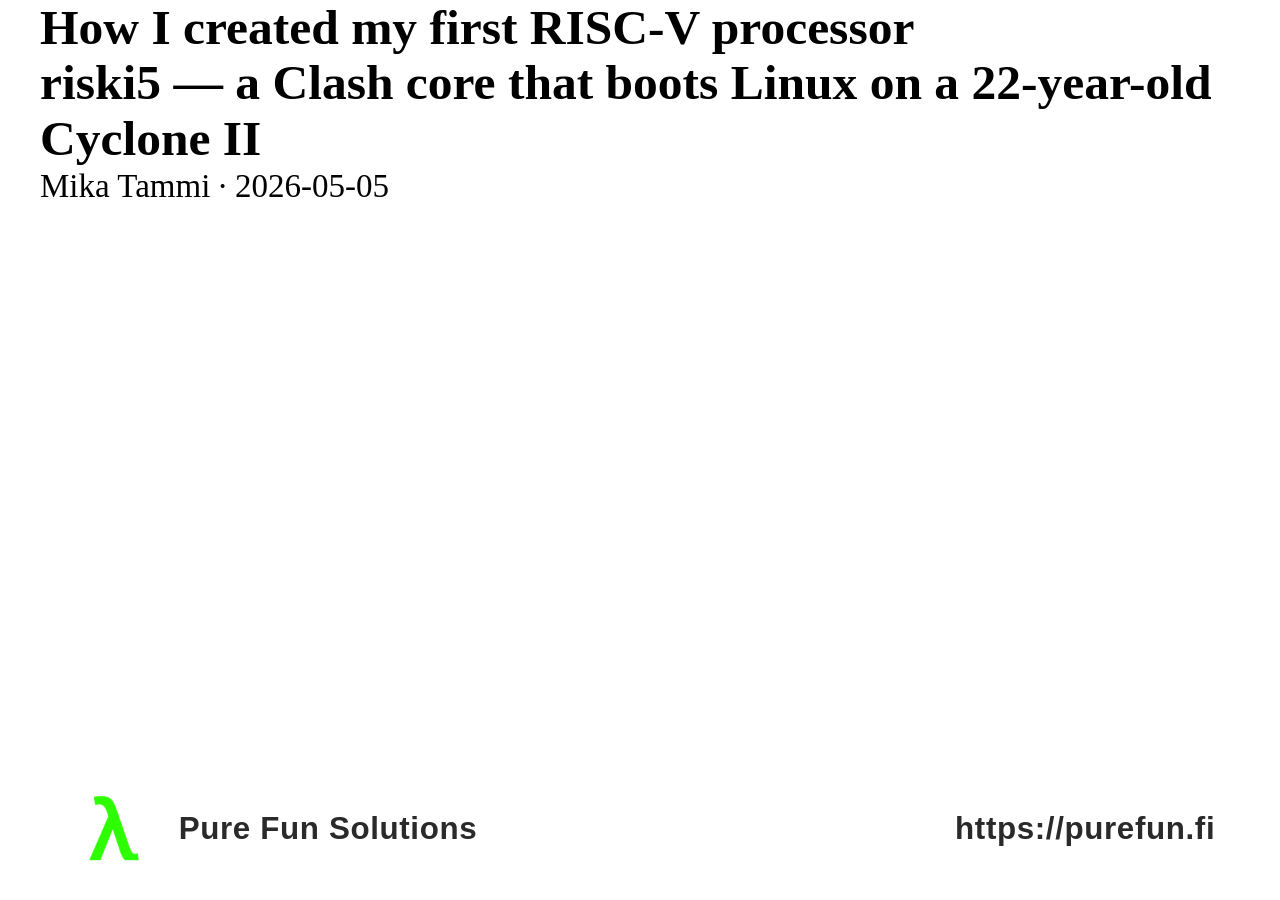
==== commit 33878588: "site.hs: getResourceString → pass YAML frontmatter to pandoc Switching from getResourceBody to getRe" ====
--- a/docs/index.html
+++ b/docs/index.html
@@ -2,7 +2,9 @@
 <head>
   <meta charset="utf-8">
   <meta name="generator" content="pandoc">
-  <title>-</title>
+  <meta name="author" content="Mika Tammi">
+  <meta name="dcterms.date" content="2026-05-05">
+  <title>How I created my first RISC-V processor</title>
   <style>
     code{white-space: pre-wrap;}
     span.smallcaps{font-variant: small-caps;}
@@ -87,6 +89,15 @@
   <link rel="stylesheet" href="assets/css/overrides.css">
 </head>
 <body>
+<section class="title">
+  <h1 class="title">How I created my first RISC-V processor</h1>
+  <h1 class="subtitle">riski5 — a Clash core that boots Linux on a
+22-year-old Cyclone II</h1>
+  <footer>
+    <span class="author">Mika
+Tammi</span> · <span class="date">2026-05-05</span>
+  </footer>
+</section>
 <section id="how-i-created-my-first-risc-v-processor"
 class="slide level2 title-deck">
 <h2 class="title-deck">How I created my first RISC-V processor</h2>
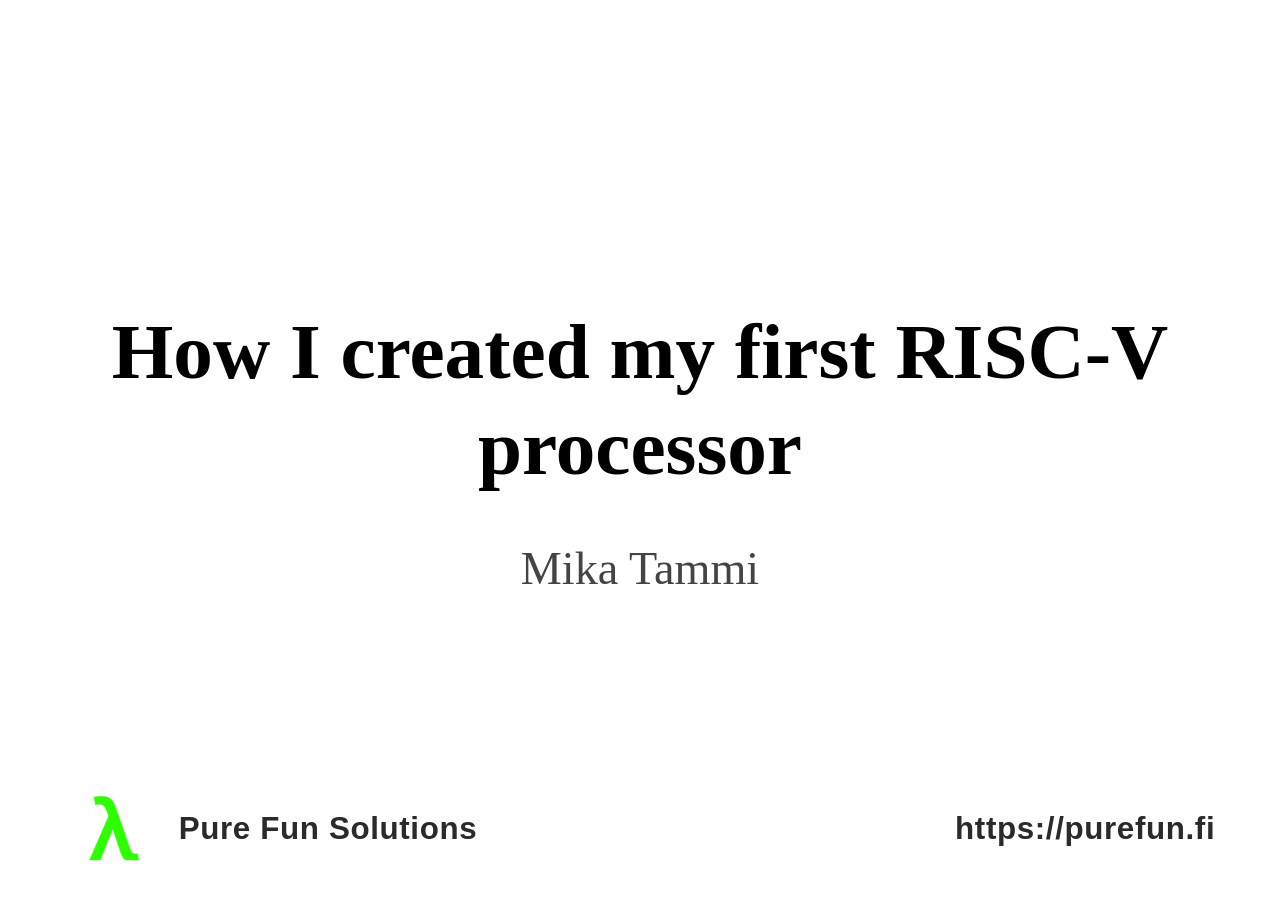
==== commit bf51d811: "Drop auto-generated title slide; keep the {.title-deck} cover only Switch the YAML key from `title` " ====
--- a/docs/index.html
+++ b/docs/index.html
@@ -2,8 +2,6 @@
 <head>
   <meta charset="utf-8">
   <meta name="generator" content="pandoc">
-  <meta name="author" content="Mika Tammi">
-  <meta name="dcterms.date" content="2026-05-05">
   <title>How I created my first RISC-V processor</title>
   <style>
     code{white-space: pre-wrap;}
@@ -89,15 +87,6 @@
   <link rel="stylesheet" href="assets/css/overrides.css">
 </head>
 <body>
-<section class="title">
-  <h1 class="title">How I created my first RISC-V processor</h1>
-  <h1 class="subtitle">riski5 — a Clash core that boots Linux on a
-22-year-old Cyclone II</h1>
-  <footer>
-    <span class="author">Mika
-Tammi</span> · <span class="date">2026-05-05</span>
-  </footer>
-</section>
 <section id="how-i-created-my-first-risc-v-processor"
 class="slide level2 title-deck">
 <h2 class="title-deck">How I created my first RISC-V processor</h2>
